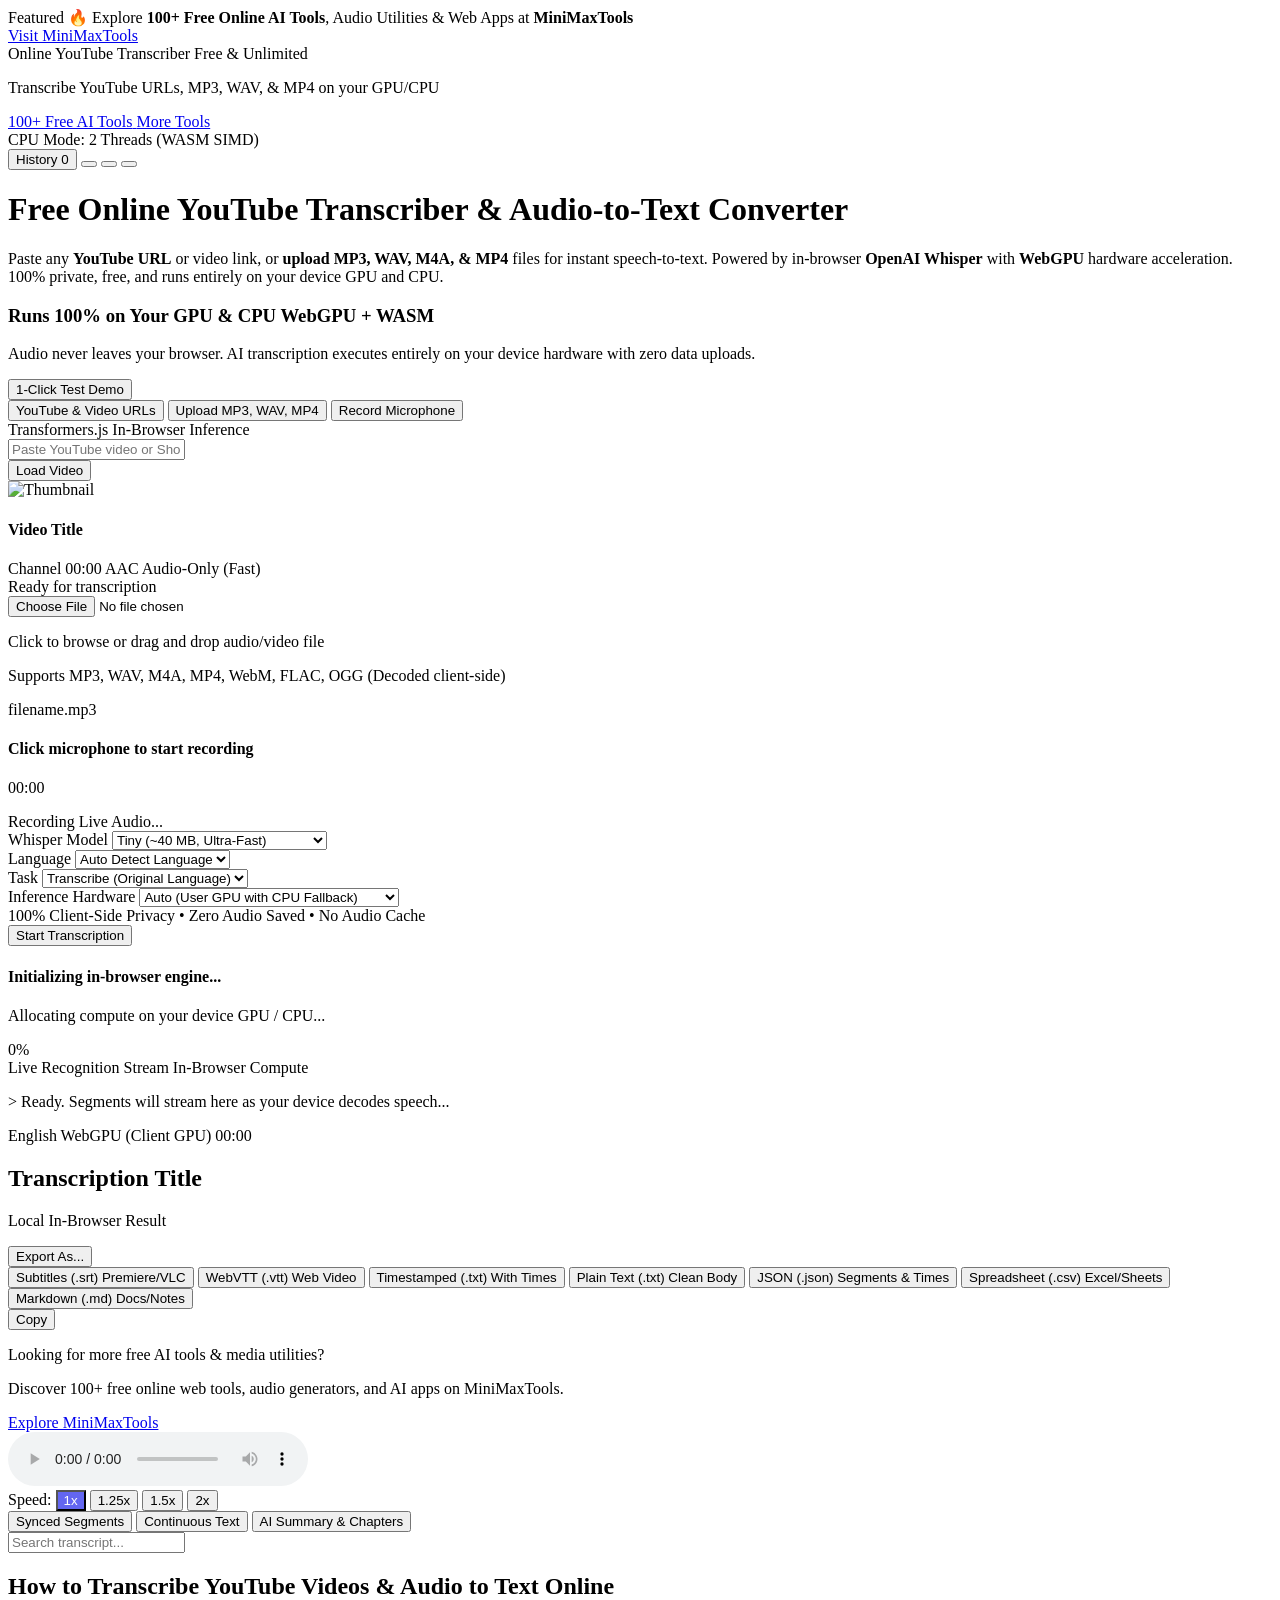
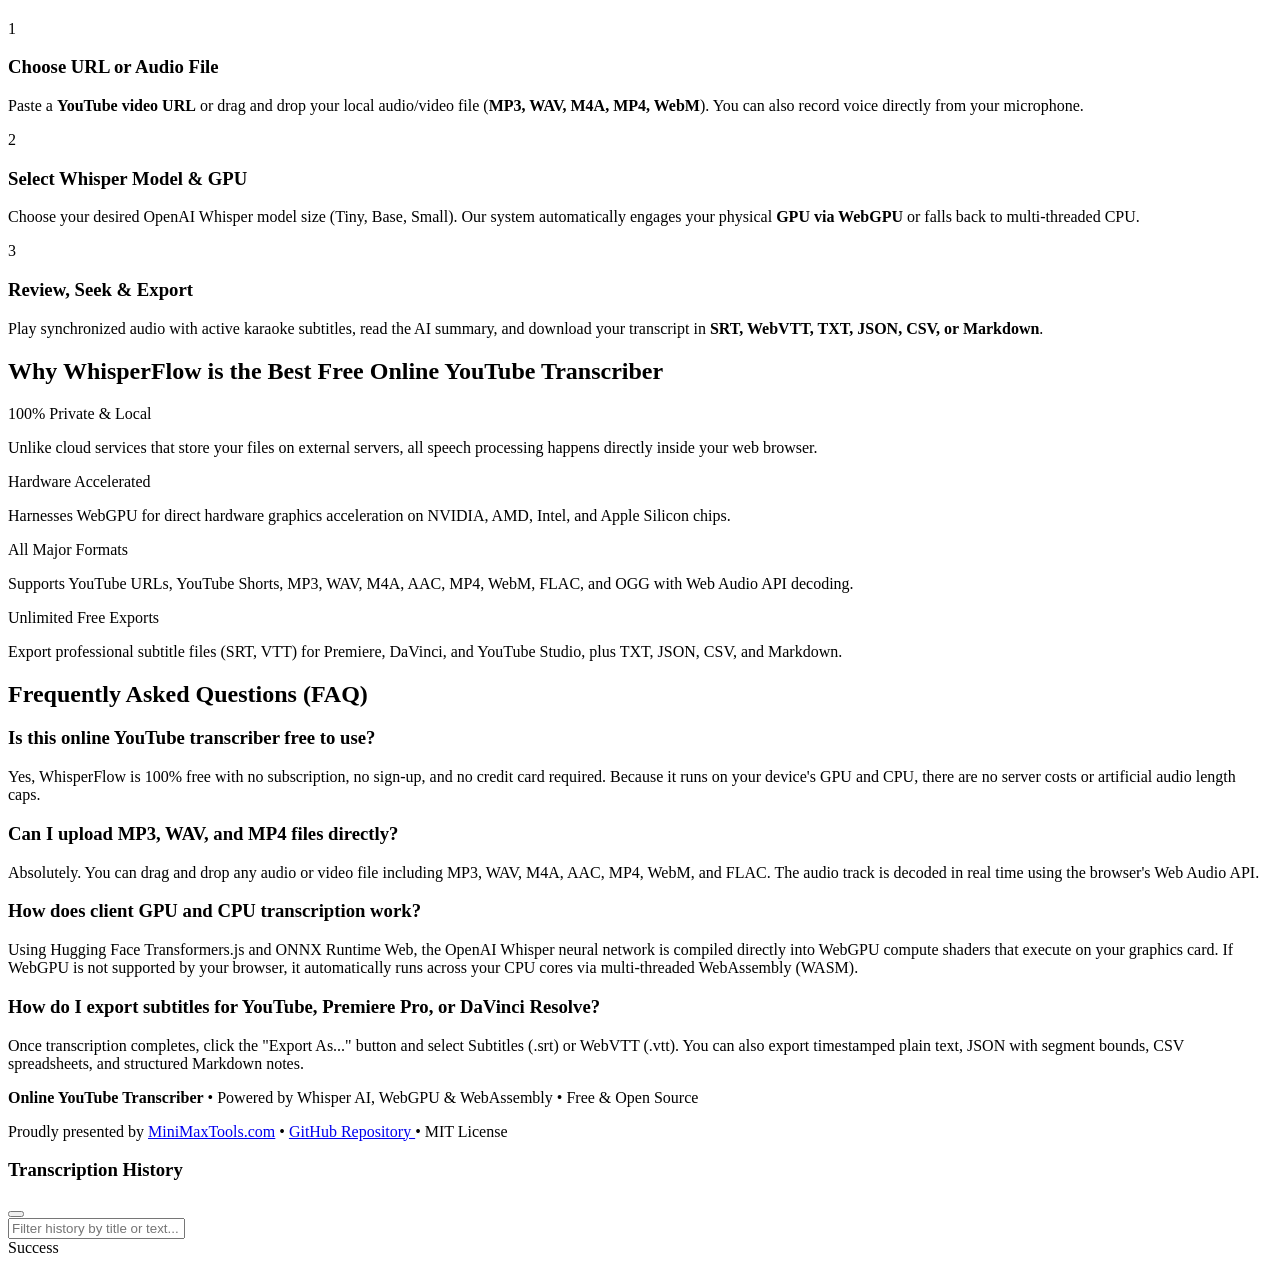
==== templates/index.html @ 87f0f6bf "fix(ui): clarify audio size vs AI model size, remove confusing cache label, add 1-click Clear Cache " ====
<!DOCTYPE html>
<html lang="en" class="dark">
<head>
  <meta charset="UTF-8">
  <meta name="viewport" content="width=device-width, initial-scale=1.0">
  
  <!-- Primary SEO Meta Tags -->
  <title>Online YouTube Transcriber | Transcribe YouTube URLs & Upload MP3, WAV, MP4 to Text</title>
  <meta name="title" content="Online YouTube Transcriber | Transcribe YouTube URLs & Upload MP3, WAV, MP4 to Text">
  <meta name="description" content="Free Online YouTube Transcriber & Audio-to-Text Converter. Transcribe YouTube videos, audio URLs, or upload MP3, WAV, M4A, MP4 directly in your browser. Powered by client GPU (WebGPU) & CPU. 100% private, unlimited, export to SRT, VTT, TXT, JSON.">
  <meta name="keywords" content="online youtube transcriber, youtube transcriber, transcribe youtube to text, youtube url transcriber, upload mp3 to text, upload wav to text, audio to text converter, video to srt, speech to text online, free audio transcriber, whisper webgpu, client side whisper, audio url transcriber">
  <meta name="author" content="WhisperFlow">
  <meta name="robots" content="index, follow">
  <link rel="canonical" href="https://umeshkumar20540-oss.github.io/youtube-transcriber/">

  <!-- Open Graph / Facebook Meta Tags -->
  <meta property="og:type" content="website">
  <meta property="og:url" content="https://umeshkumar20540-oss.github.io/youtube-transcriber/">
  <meta property="og:title" content="Online YouTube Transcriber | Transcribe URLs, MP3, WAV to Text (Free)">
  <meta property="og:description" content="Free In-Browser YouTube & Audio Transcriber. Transcribe YouTube links, audio URLs, or upload MP3, WAV, M4A files on your GPU and CPU with zero server uploads.">
  <meta property="og:image" content="https://img.youtube.com/vi/jNQXAC9IVRw/maxresdefault.jpg">

  <!-- Twitter Meta Tags -->
  <meta name="twitter:card" content="summary_large_image">
  <meta name="twitter:url" content="https://umeshkumar20540-oss.github.io/youtube-transcriber/">
  <meta name="twitter:title" content="Online YouTube Transcriber | Transcribe URLs, MP3, WAV to Text (Free)">
  <meta name="twitter:description" content="Free In-Browser YouTube & Audio Transcriber. Transcribe YouTube links, audio URLs, or upload MP3, WAV, M4A files on your GPU and CPU with zero server uploads.">
  <meta name="twitter:image" content="https://img.youtube.com/vi/jNQXAC9IVRw/maxresdefault.jpg">

  <!-- Structured Data (JSON-LD) for Search Engines -->
  <script type="application/ld+json">
  {
    "@context": "https://schema.org",
    "@type": "WebApplication",
    "name": "Online YouTube Transcriber & Audio-to-Text Converter",
    "alternateName": ["WhisperFlow", "Online YouTube Transcriber", "YouTube Audio to Text", "MP3 WAV Transcriber"],
    "url": "https://umeshkumar20540-oss.github.io/youtube-transcriber/",
    "description": "Free online speech-to-text transcriber for YouTube videos, audio URLs, and audio file uploads (MP3, WAV, M4A, MP4) running locally on client GPU and CPU.",
    "applicationCategory": "MultimediaApplication",
    "operatingSystem": "Any (Web Browser with WebGPU or WebAssembly)",
    "offers": {
      "@type": "Offer",
      "price": "0",
      "priceCurrency": "USD"
    },
    "featureList": [
      "Transcribe YouTube video URLs directly",
      "Upload MP3, WAV, M4A, AAC, MP4, WebM audio and video files",
      "Live microphone voice recording & transcription",
      "Runs 100% in-browser on client GPU (WebGPU) and CPU (WASM)",
      "Export to Subtitles (.srt), WebVTT (.vtt), Timestamped Text (.txt), JSON, CSV, Markdown",
      "Synchronized karaoke audio playback and segment seeking",
      "Offline AI summary and timeline chapter generation"
    ]
  }
  </script>

  <!-- Tailwind CSS -->
  <script src="https://cdn.tailwindcss.com"></script>
  <script>
    tailwind.config = {
      darkMode: 'class',
      theme: {
        extend: {
          colors: {
            brand: {
              50: '#eef2ff',
              100: '#e0e7ff',
              400: '#818cf8',
              500: '#6366f1',
              600: '#4f46e5',
              700: '#4338ca',
            },
            surface: {
              800: '#1e222d',
              850: '#181b24',
              900: '#12141c',
              950: '#0b0d13',
            }
          }
        }
      }
    }
  </script>
  <!-- Lucide Icons -->
  <script src="https://unpkg.com/lucide@latest"></script>
  <link rel="stylesheet" href="/static/styles.css">
</head>
<body class="bg-slate-50 dark:bg-surface-950 text-slate-800 dark:text-slate-100 min-h-screen flex flex-col font-sans transition-colors duration-200">

  <!-- Top Sticky Announcement Bar (Highest Visibility & Clickable Placement) -->
  <aside class="sticky top-0 z-50 bg-gradient-to-r from-brand-700 via-indigo-600 to-purple-700 text-white px-4 py-2 text-xs sm:text-sm font-medium shadow-md">
    <div class="max-w-7xl mx-auto flex items-center justify-between gap-3">
      <div class="flex items-center space-x-2.5 truncate">
        <span class="px-2 py-0.5 rounded-full bg-white/20 text-white font-extrabold text-[10px] sm:text-[11px] uppercase tracking-wider shrink-0 flex items-center gap-1.5">
          <span class="w-2 h-2 rounded-full bg-emerald-400 animate-ping"></span>
          <span>Featured</span>
        </span>
        <span class="truncate">
          🔥 Explore <strong>100+ Free Online AI Tools</strong>, Audio Utilities &amp; Web Apps at <strong>MiniMaxTools</strong>
        </span>
      </div>
      <a href="https://tinyurl.com/4xtf9sye" target="_blank" rel="noopener noreferrer" 
         class="shrink-0 px-3.5 py-1 rounded-lg bg-white text-brand-700 hover:bg-slate-100 font-bold transition flex items-center space-x-1 shadow-sm hover:shadow text-xs sm:text-sm">
        <span>Visit MiniMaxTools</span>
        <i data-lucide="arrow-up-right" class="w-3.5 h-3.5"></i>
      </a>
    </div>
  </aside>

  <!-- Navigation / Header -->
  <header class="sticky top-[37px] z-40 backdrop-blur-md bg-white/80 dark:bg-surface-900/80 border-b border-slate-200 dark:border-slate-800/80">
    <div class="max-w-7xl mx-auto px-4 sm:px-6 lg:px-8 h-16 flex items-center justify-between">
      <div class="flex items-center space-x-3">
        <div class="w-10 h-10 rounded-xl bg-gradient-to-tr from-brand-600 to-indigo-400 flex items-center justify-center text-white shadow-lg shadow-brand-500/25">
          <i data-lucide="mic" class="w-5 h-5"></i>
        </div>
        <div>
          <div class="flex items-center space-x-2">
            <span class="text-xl font-bold tracking-tight bg-gradient-to-r from-indigo-500 via-purple-500 to-pink-500 bg-clip-text text-transparent">Online YouTube Transcriber</span>
            <span class="text-xs px-2 py-0.5 rounded-full bg-emerald-500/10 text-emerald-400 font-semibold border border-emerald-500/20">Free &amp; Unlimited</span>
          </div>
          <p class="text-xs text-slate-500 dark:text-slate-400">Transcribe YouTube URLs, MP3, WAV, &amp; MP4 on your GPU/CPU</p>
        </div>
      </div>

      <div class="flex items-center space-x-3">
        <!-- More Free AI Tools Button (Traffic Driver) -->
        <a href="https://tinyurl.com/4xtf9sye" target="_blank" rel="noopener noreferrer" 
           class="flex items-center space-x-1.5 px-3 py-1.5 rounded-lg bg-gradient-to-r from-amber-500 to-orange-500 hover:from-amber-400 hover:to-orange-400 text-white text-xs font-bold shadow-md shadow-orange-500/20 transition transform hover:scale-105" title="Explore 100+ Free AI Tools on MiniMaxTools">
          <i data-lucide="sparkles" class="w-3.5 h-3.5 text-amber-100"></i>
          <span class="hidden sm:inline">100+ Free AI Tools</span>
          <span class="sm:hidden">More Tools</span>
          <i data-lucide="external-link" class="w-3 h-3 text-amber-200"></i>
        </a>

        <!-- Hardware Badge -->
        <div id="hardwareBadge" class="hidden sm:flex items-center space-x-2 px-3 py-1.5 rounded-lg bg-slate-100 dark:bg-surface-800 border border-slate-200 dark:border-slate-700/60 text-xs">
          <span class="relative flex h-2 w-2">
            <span id="hardwarePing" class="animate-ping absolute inline-flex h-full w-full rounded-full bg-emerald-400 opacity-75"></span>
            <span id="hardwareDot" class="relative inline-flex rounded-full h-2 w-2 bg-emerald-500"></span>
          </span>
          <span id="hardwareText" class="text-slate-600 dark:text-slate-300 font-mono">Detecting hardware...</span>
        </div>

        <!-- History Drawer Button -->
        <button id="openHistoryBtn" class="flex items-center space-x-2 px-3.5 py-2 rounded-lg bg-slate-100 hover:bg-slate-200 dark:bg-surface-800 dark:hover:bg-surface-700 border border-slate-200 dark:border-slate-700/60 text-sm font-medium transition">
          <i data-lucide="history" class="w-4 h-4 text-slate-500 dark:text-slate-400"></i>
          <span>History</span>
          <span id="historyCountBadge" class="px-1.5 py-0.2 text-xs rounded-full bg-brand-500/20 text-brand-400 font-bold">0</span>
        </button>

        <!-- GitHub Repo Link -->
        <a href="https://github.com/umeshkumar20540-oss/youtube-transcriber" target="_blank" rel="noopener noreferrer" class="p-2 rounded-lg bg-slate-100 hover:bg-slate-200 dark:bg-surface-800 dark:hover:bg-surface-700 border border-slate-200 dark:border-slate-700/60 transition" title="View Source on GitHub">
          <i data-lucide="github" class="w-4 h-4 text-slate-700 dark:text-slate-300"></i>
        </a>

        <!-- Server Backend Config Button -->
        <button id="serverConfigBtn" class="p-2 rounded-lg bg-slate-100 hover:bg-slate-200 dark:bg-surface-800 dark:hover:bg-surface-700 border border-slate-200 dark:border-slate-700/60 transition" title="Colab / Cloud Backend Settings">
          <i data-lucide="server" class="w-4 h-4 text-emerald-400"></i>
        </button>

        <!-- Clear Cache Button -->
        <button id="clearCacheBtn" class="p-2 rounded-lg bg-slate-100 hover:bg-slate-200 dark:bg-surface-800 dark:hover:bg-surface-700 border border-slate-200 dark:border-slate-700/60 transition" title="Clear Browser & Model Cache">
          <i data-lucide="trash-2" class="w-4 h-4 text-rose-400"></i>
        </button>

        <!-- Dark/Light Theme Toggle -->
        <button id="themeToggleBtn" class="p-2 rounded-lg bg-slate-100 hover:bg-slate-200 dark:bg-surface-800 dark:hover:bg-surface-700 border border-slate-200 dark:border-slate-700/60 transition" title="Toggle Theme">
          <i data-lucide="sun" class="w-4 h-4 hidden dark:block text-amber-400"></i>
          <i data-lucide="moon" class="w-4 h-4 block dark:hidden text-slate-600"></i>
        </button>
      </div>
    </div>
  </header>

  <!-- Main Content Container -->
  <main class="flex-1 max-w-7xl w-full mx-auto px-4 sm:px-6 lg:px-8 py-8 space-y-8">

    <!-- SEO Hero Headline Section -->
    <div class="text-center sm:text-left">
      <h1 class="text-2xl sm:text-3xl font-extrabold text-slate-900 dark:text-white tracking-tight">
        Free Online YouTube Transcriber &amp; Audio-to-Text Converter
      </h1>
      <p class="mt-2 text-sm text-slate-600 dark:text-slate-400 max-w-3xl leading-relaxed">
        Paste any <strong>YouTube URL</strong> or video link, or <strong>upload MP3, WAV, M4A, &amp; MP4</strong> files for instant speech-to-text. Powered by in-browser <strong>OpenAI Whisper</strong> with <strong>WebGPU</strong> hardware acceleration. 100% private, free, and runs entirely on your device GPU and CPU.
      </p>
    </div>

    <!-- Privacy & Hardware Banner -->
    <div class="bg-gradient-to-r from-brand-500/10 via-purple-500/10 to-indigo-500/10 border border-brand-500/20 rounded-2xl p-4 sm:p-5 flex flex-col md:flex-row items-center justify-between gap-4">
      <div class="flex items-center space-x-3.5">
        <div class="w-10 h-10 rounded-xl bg-brand-500/20 text-brand-400 flex items-center justify-center shrink-0">
          <i data-lucide="cpu" class="w-5 h-5"></i>
        </div>
        <div>
          <h3 class="text-sm font-semibold text-slate-900 dark:text-white flex items-center gap-2">
            <span>Runs 100% on Your GPU &amp; CPU</span>
            <span class="text-[10px] px-2 py-0.5 rounded bg-emerald-500/20 text-emerald-400 font-mono">WebGPU + WASM</span>
          </h3>
          <p class="text-xs text-slate-600 dark:text-slate-400">
            Audio never leaves your browser. AI transcription executes entirely on your device hardware with zero data uploads.
          </p>
        </div>
      </div>
      <div class="flex items-center gap-2 w-full md:w-auto">
        <button id="quickDemoBtn" class="w-full md:w-auto px-4 py-2 rounded-xl bg-brand-600 hover:bg-brand-500 text-white text-xs font-semibold flex items-center justify-center space-x-2 shadow-md shadow-brand-500/20 transition">
          <i data-lucide="sparkles" class="w-4 h-4"></i>
          <span>1-Click Test Demo</span>
        </button>
      </div>
    </div>

    <!-- Source Input Card -->
    <div class="bg-white dark:bg-surface-900 border border-slate-200 dark:border-slate-800 rounded-2xl p-6 shadow-sm">
      <div class="flex items-center justify-between border-b border-slate-200 dark:border-slate-800 pb-4 mb-6">
        <div class="flex flex-wrap gap-2">
          <button id="tabYoutube" class="px-4 py-2 rounded-lg text-sm font-semibold bg-brand-600 text-white flex items-center space-x-2 transition">
            <i data-lucide="youtube" class="w-4 h-4 text-red-300"></i>
            <span>YouTube &amp; Video URLs</span>
          </button>
          <button id="tabLocal" class="px-4 py-2 rounded-lg text-sm font-semibold text-slate-600 dark:text-slate-400 hover:bg-slate-100 dark:hover:bg-surface-800 flex items-center space-x-2 transition">
            <i data-lucide="upload-cloud" class="w-4 h-4"></i>
            <span>Upload MP3, WAV, MP4</span>
          </button>
          <button id="tabMic" class="px-4 py-2 rounded-lg text-sm font-semibold text-slate-600 dark:text-slate-400 hover:bg-slate-100 dark:hover:bg-surface-800 flex items-center space-x-2 transition">
            <i data-lucide="mic" class="w-4 h-4"></i>
            <span>Record Microphone</span>
          </button>
        </div>
        <span class="text-xs text-slate-400 dark:text-slate-500 hidden sm:inline">Transformers.js In-Browser Inference</span>
      </div>

      <!-- Tab 1: YouTube URL Ingestion Form -->
      <div id="youtubePanel" class="space-y-4">
        <div class="flex flex-col sm:flex-row gap-3">
          <div class="relative flex-1">
            <div class="absolute inset-y-0 left-0 pl-3.5 flex items-center pointer-events-none text-slate-400">
              <i data-lucide="link" class="w-4 h-4"></i>
            </div>
            <input type="text" id="youtubeUrlInput"
              placeholder="Paste YouTube video or Shorts link (e.g. https://www.youtube.com/watch?v=jNQXAC9IVRw)"
              class="w-full pl-10 pr-4 py-3 bg-slate-50 dark:bg-surface-850 border border-slate-200 dark:border-slate-700/80 rounded-xl focus:ring-2 focus:ring-brand-500 focus:outline-none text-sm transition">
          </div>
          <button id="fetchInfoBtn" class="px-4 py-3 bg-slate-100 hover:bg-slate-200 dark:bg-surface-800 dark:hover:bg-surface-700 border border-slate-200 dark:border-slate-700 text-sm font-medium rounded-xl flex items-center justify-center space-x-2 transition">
            <i data-lucide="search" class="w-4 h-4"></i>
            <span>Load Video</span>
          </button>
        </div>

        <!-- Video Metadata Preview -->
        <div id="videoPreviewCard" class="hidden bg-slate-50 dark:bg-surface-850 border border-slate-200 dark:border-slate-800 rounded-xl p-4 flex flex-col sm:flex-row items-center gap-4 transition-all duration-300">
          <img id="videoPreviewThumbnail" src="" alt="Thumbnail" class="w-36 h-20 object-cover rounded-lg shadow-md bg-slate-800">
          <div class="flex-1 min-w-0 space-y-1">
            <h4 id="videoPreviewTitle" class="text-base font-semibold truncate text-slate-900 dark:text-white">Video Title</h4>
            <div class="flex flex-wrap items-center gap-3 text-xs text-slate-500 dark:text-slate-400">
              <span class="flex items-center space-x-1"><i data-lucide="user" class="w-3 h-3"></i> <span id="videoPreviewChannelVal">Channel</span></span>
              <span class="flex items-center space-x-1"><i data-lucide="clock" class="w-3 h-3"></i> <span id="videoPreviewDurationVal">00:00</span></span>
              <span id="videoPreviewAudioBadge" class="px-2 py-0.5 rounded bg-emerald-500/10 text-emerald-400 text-[10px] font-semibold border border-emerald-500/20">AAC Audio-Only (Fast)</span>
            </div>
            <div id="youtubeStatusBadge" class="mt-2 text-xs text-indigo-400 font-medium">Ready for transcription</div>
          </div>
        </div>
      </div>

      <!-- Tab 2: Local File Upload Form -->
      <div id="localPanel" class="hidden space-y-4">
        <div id="dropZone" class="border-2 border-dashed border-slate-300 dark:border-slate-700 hover:border-brand-500 dark:hover:border-brand-500 rounded-2xl p-8 text-center cursor-pointer transition bg-slate-50/50 dark:bg-surface-850/50">
          <input type="file" id="fileInput" class="hidden" accept="audio/*,video/*,.mp3,.wav,.m4a,.mp4,.mkv,.webm,.flac,.ogg">
          <div class="w-12 h-12 mx-auto rounded-full bg-brand-500/10 text-brand-500 flex items-center justify-center mb-3">
            <i data-lucide="file-audio" class="w-6 h-6"></i>
          </div>
          <p class="text-sm font-semibold text-slate-700 dark:text-slate-200 mb-1">Click to browse or drag and drop audio/video file</p>
          <p class="text-xs text-slate-400">Supports MP3, WAV, M4A, MP4, WebM, FLAC, OGG (Decoded client-side)</p>
          <div id="uploadSelectedInfo" class="mt-4 hidden inline-flex items-center space-x-2 px-3 py-1.5 rounded-lg bg-brand-500/10 text-brand-400 text-xs font-medium border border-brand-500/20">
            <i data-lucide="check-circle" class="w-4 h-4"></i>
            <span id="uploadFileName">filename.mp3</span>
          </div>
        </div>
      </div>

      <!-- Tab 3: Microphone Recording Form -->
      <div id="micPanel" class="hidden space-y-4">
        <div class="border border-slate-200 dark:border-slate-800 rounded-2xl p-8 text-center bg-slate-50/50 dark:bg-surface-850/50 flex flex-col items-center justify-center space-y-4">
          <div id="micRecordBtn" class="w-16 h-16 rounded-full bg-red-500 hover:bg-red-600 text-white flex items-center justify-center cursor-pointer shadow-lg shadow-red-500/25 transition transform hover:scale-105">
            <i data-lucide="mic" class="w-7 h-7"></i>
          </div>
          <div>
            <h4 id="micStatusTitle" class="text-sm font-semibold text-slate-800 dark:text-slate-200">Click microphone to start recording</h4>
            <p id="micTimer" class="text-xs font-mono text-slate-400 mt-1">00:00</p>
          </div>
          <div id="micRecordingBadge" class="hidden inline-flex items-center space-x-2 px-3 py-1 rounded-full bg-red-500/10 text-red-400 text-xs font-semibold border border-red-500/20">
            <span class="w-2 h-2 rounded-full bg-red-500 animate-ping"></span>
            <span>Recording Live Audio...</span>
          </div>
        </div>
      </div>

      <!-- Configuration Options -->
      <div class="mt-6 pt-6 border-t border-slate-200 dark:border-slate-800 grid grid-cols-1 md:grid-cols-4 gap-4">
        <!-- Model Size Selector -->
        <div>
          <label class="block text-xs font-semibold uppercase tracking-wider text-slate-500 dark:text-slate-400 mb-2">
            Whisper Model
          </label>
          <select id="modelSelect" class="w-full px-3 py-2.5 bg-slate-50 dark:bg-surface-850 border border-slate-200 dark:border-slate-700 rounded-xl text-sm focus:ring-2 focus:ring-brand-500 focus:outline-none">
            <option value="tiny" selected>Tiny (~40 MB, Ultra-Fast)</option>
            <option value="base">Base (~75 MB, Recommended)</option>
            <option value="small">Small (~240 MB, High Accuracy)</option>
          </select>
        </div>

        <!-- Language Selector -->
        <div>
          <label class="block text-xs font-semibold uppercase tracking-wider text-slate-500 dark:text-slate-400 mb-2">
            Language
          </label>
          <select id="languageSelect" class="w-full px-3 py-2.5 bg-slate-50 dark:bg-surface-850 border border-slate-200 dark:border-slate-700 rounded-xl text-sm focus:ring-2 focus:ring-brand-500 focus:outline-none">
            <option value="auto">Auto Detect Language</option>
            <option value="en">English</option>
            <option value="es">Spanish</option>
            <option value="fr">French</option>
            <option value="de">German</option>
            <option value="it">Italian</option>
            <option value="pt">Portuguese</option>
            <option value="nl">Dutch</option>
            <option value="hi">Hindi</option>
            <option value="ja">Japanese</option>
            <option value="zh">Chinese</option>
            <option value="ko">Korean</option>
            <option value="ru">Russian</option>
            <option value="ar">Arabic</option>
          </select>
        </div>

        <!-- Task Selector -->
        <div>
          <label class="block text-xs font-semibold uppercase tracking-wider text-slate-500 dark:text-slate-400 mb-2">
            Task
          </label>
          <select id="taskSelect" class="w-full px-3 py-2.5 bg-slate-50 dark:bg-surface-850 border border-slate-200 dark:border-slate-700 rounded-xl text-sm focus:ring-2 focus:ring-brand-500 focus:outline-none">
            <option value="transcribe" selected>Transcribe (Original Language)</option>
            <option value="translate">Translate to English</option>
          </select>
        </div>

        <!-- Acceleration Device -->
        <div>
          <label class="block text-xs font-semibold uppercase tracking-wider text-slate-500 dark:text-slate-400 mb-2">
            Inference Hardware
          </label>
          <select id="deviceSelect" class="w-full px-3 py-2.5 bg-slate-50 dark:bg-surface-850 border border-slate-200 dark:border-slate-700 rounded-xl text-sm focus:ring-2 focus:ring-brand-500 focus:outline-none">
            <option value="auto" selected>Auto (User GPU with CPU Fallback)</option>
            <option value="webgpu">Force GPU (WebGPU)</option>
            <option value="wasm">Force CPU (WebAssembly Multi-thread)</option>
          </select>
        </div>
      </div>

      <!-- Action Button -->
      <div class="mt-6 flex flex-col sm:flex-row items-center justify-between gap-4">
        <div class="text-xs text-slate-400 flex items-center space-x-1.5">
          <i data-lucide="shield-check" class="w-4 h-4 text-emerald-400"></i>
          <span>100% Client-Side Privacy &bull; Zero Audio Saved &bull; No Audio Cache</span>
        </div>
        <button id="startTranscribeBtn" class="w-full sm:w-auto px-8 py-3.5 bg-gradient-to-r from-brand-600 to-indigo-600 hover:from-brand-500 hover:to-indigo-500 text-white font-semibold rounded-xl shadow-lg shadow-brand-500/25 flex items-center justify-center space-x-2 transition disabled:opacity-50 disabled:cursor-not-allowed">
          <i data-lucide="play-circle" class="w-5 h-5"></i>
          <span>Start Transcription</span>
        </button>
      </div>
    </div>

    <!-- Live Progress Monitor (Hidden by default) -->
    <div id="progressCard" class="hidden bg-white dark:bg-surface-900 border border-slate-200 dark:border-slate-800 rounded-2xl p-6 shadow-sm space-y-4">
      <div class="flex items-center justify-between">
        <div class="flex items-center space-x-3">
          <div class="w-8 h-8 rounded-lg bg-brand-500/10 text-brand-400 flex items-center justify-center animate-spin">
            <i data-lucide="loader-2" class="w-5 h-5"></i>
          </div>
          <div>
            <h4 id="progressStatusText" class="text-sm font-semibold text-slate-900 dark:text-white">Initializing in-browser engine...</h4>
            <p id="progressSubText" class="text-xs text-slate-400">Allocating compute on your device GPU / CPU...</p>
          </div>
        </div>
        <span id="progressPctText" class="text-lg font-bold font-mono text-brand-500">0%</span>
      </div>

      <!-- Progress Bar Track -->
      <div class="w-full bg-slate-100 dark:bg-surface-800 rounded-full h-2.5 overflow-hidden">
        <div id="progressBarFill" class="bg-gradient-to-r from-brand-600 to-indigo-400 h-2.5 rounded-full transition-all duration-300" style="width: 0%"></div>
      </div>

      <!-- Real-Time Live Streaming Segment Feed -->
      <div class="mt-4">
        <div class="flex items-center justify-between mb-2">
          <span class="text-xs font-semibold uppercase tracking-wider text-slate-500">Live Recognition Stream</span>
          <span class="text-xs text-brand-400 flex items-center space-x-1">
            <span class="w-1.5 h-1.5 rounded-full bg-brand-400 animate-ping"></span>
            <span>In-Browser Compute</span>
          </span>
        </div>
        <div id="liveStreamTerminal" class="h-32 overflow-y-auto bg-slate-950 text-slate-300 font-mono text-xs p-3 rounded-xl border border-slate-800 space-y-1">
          <p class="text-slate-500 italic">&gt; Ready. Segments will stream here as your device decodes speech...</p>
        </div>
      </div>
    </div>

    <!-- Results & Interactive Playback Panel -->
    <div id="resultsCard" class="hidden space-y-6">

      <!-- Media Banner & Synchronized Audio Player -->
      <div class="bg-white dark:bg-surface-900 border border-slate-200 dark:border-slate-800 rounded-2xl p-6 shadow-sm">
        <div class="flex flex-col md:flex-row md:items-center justify-between gap-4 pb-6 border-b border-slate-200 dark:border-slate-800">
          <div class="space-y-1">
            <div class="flex items-center space-x-2">
              <span id="resultLangBadge" class="px-2 py-0.5 rounded-full text-xs font-semibold bg-emerald-500/10 text-emerald-400 border border-emerald-500/20">English</span>
              <span id="resultModelBadge" class="px-2 py-0.5 rounded-full text-xs font-semibold bg-brand-500/10 text-brand-400 border border-brand-500/20">WebGPU (Client GPU)</span>
              <span id="resultDurationBadge" class="px-2 py-0.5 rounded-full text-xs font-semibold bg-slate-500/10 text-slate-400 border border-slate-500/20">00:00</span>
            </div>
            <h2 id="resultTitle" class="text-xl font-bold text-slate-900 dark:text-white">Transcription Title</h2>
            <p id="resultAuthor" class="text-xs text-slate-500">Local In-Browser Result</p>
          </div>

          <!-- Export Actions Dropdown -->
          <div class="flex flex-wrap items-center gap-2">
            <div class="relative inline-block text-left">
              <button id="exportDropdownBtn" class="px-4 py-2.5 bg-brand-600 hover:bg-brand-500 text-white rounded-xl text-sm font-semibold flex items-center space-x-2 shadow-md shadow-brand-500/20 transition">
                <i data-lucide="download" class="w-4 h-4"></i>
                <span>Export As...</span>
                <i data-lucide="chevron-down" class="w-4 h-4"></i>
              </button>
              <div id="exportMenu" class="hidden absolute right-0 mt-2 w-52 bg-white dark:bg-surface-850 border border-slate-200 dark:border-slate-700 rounded-xl shadow-xl z-30 py-1 text-sm">
                <button onclick="downloadExport('srt')" class="w-full text-left px-4 py-2 hover:bg-slate-100 dark:hover:bg-surface-800 flex items-center justify-between">
                  <span>Subtitles (.srt)</span>
                  <span class="text-xs text-slate-400">Premiere/VLC</span>
                </button>
                <button onclick="downloadExport('vtt')" class="w-full text-left px-4 py-2 hover:bg-slate-100 dark:hover:bg-surface-800 flex items-center justify-between">
                  <span>WebVTT (.vtt)</span>
                  <span class="text-xs text-slate-400">Web Video</span>
                </button>
                <button onclick="downloadExport('txt')" class="w-full text-left px-4 py-2 hover:bg-slate-100 dark:hover:bg-surface-800 flex items-center justify-between">
                  <span>Timestamped (.txt)</span>
                  <span class="text-xs text-slate-400">With Times</span>
                </button>
                <button onclick="downloadExport('raw_txt')" class="w-full text-left px-4 py-2 hover:bg-slate-100 dark:hover:bg-surface-800 flex items-center justify-between">
                  <span>Plain Text (.txt)</span>
                  <span class="text-xs text-slate-400">Clean Body</span>
                </button>
                <button onclick="downloadExport('json')" class="w-full text-left px-4 py-2 hover:bg-slate-100 dark:hover:bg-surface-800 flex items-center justify-between">
                  <span>JSON (.json)</span>
                  <span class="text-xs text-slate-400">Segments &amp; Times</span>
                </button>
                <button onclick="downloadExport('csv')" class="w-full text-left px-4 py-2 hover:bg-slate-100 dark:hover:bg-surface-800 flex items-center justify-between">
                  <span>Spreadsheet (.csv)</span>
                  <span class="text-xs text-slate-400">Excel/Sheets</span>
                </button>
                <button onclick="downloadExport('md')" class="w-full text-left px-4 py-2 hover:bg-slate-100 dark:hover:bg-surface-800 flex items-center justify-between">
                  <span>Markdown (.md)</span>
                  <span class="text-xs text-slate-400">Docs/Notes</span>
                </button>
              </div>
            </div>

            <button id="copyAllBtn" class="px-3.5 py-2.5 bg-slate-100 hover:bg-slate-200 dark:bg-surface-800 dark:hover:bg-surface-700 border border-slate-200 dark:border-slate-700 rounded-xl text-sm font-medium flex items-center space-x-2 transition" title="Copy full text to clipboard">
              <i data-lucide="copy" class="w-4 h-4"></i>
              <span>Copy</span>
            </button>
          </div>
        </div>

        <!-- Traffic Driver Promotion Card in Results -->
        <div class="mt-4 p-3.5 rounded-xl bg-gradient-to-r from-brand-500/10 via-purple-500/10 to-indigo-500/10 border border-brand-500/20 flex flex-col sm:flex-row items-center justify-between gap-3 text-xs">
          <div class="flex items-center space-x-2.5">
            <div class="w-8 h-8 rounded-lg bg-brand-500/20 text-brand-400 flex items-center justify-center shrink-0">
              <i data-lucide="sparkles" class="w-4 h-4"></i>
            </div>
            <div>
              <p class="font-bold text-slate-900 dark:text-white">Looking for more free AI tools &amp; media utilities?</p>
              <p class="text-slate-600 dark:text-slate-400">Discover 100+ free online web tools, audio generators, and AI apps on MiniMaxTools.</p>
            </div>
          </div>
          <a href="https://tinyurl.com/4xtf9sye" target="_blank" rel="noopener noreferrer" 
             class="px-4 py-2 rounded-lg bg-gradient-to-r from-brand-600 to-indigo-600 hover:from-brand-500 hover:to-indigo-500 text-white font-bold flex items-center space-x-1.5 shadow-md shadow-brand-500/20 transition shrink-0">
            <span>Explore MiniMaxTools</span>
            <i data-lucide="arrow-up-right" class="w-3.5 h-3.5"></i>
          </a>
        </div>

        <!-- Built-in Synchronized Audio Player -->
        <div class="mt-6 bg-slate-50 dark:bg-surface-850 border border-slate-200 dark:border-slate-800 rounded-xl p-4 flex flex-col sm:flex-row items-center gap-4">
          <audio id="audioPlayer" controls class="w-full flex-1 h-10 rounded-lg focus:outline-none"></audio>
          <!-- Playback Speed Multiplier -->
          <div class="flex items-center space-x-1 text-xs">
            <span class="text-slate-400 mr-1">Speed:</span>
            <button onclick="setAudioSpeed(1.0)" class="speed-btn px-2 py-1 rounded bg-slate-200 dark:bg-surface-800 font-mono active font-bold">1x</button>
            <button onclick="setAudioSpeed(1.25)" class="speed-btn px-2 py-1 rounded bg-slate-200 dark:bg-surface-800 font-mono">1.25x</button>
            <button onclick="setAudioSpeed(1.5)" class="speed-btn px-2 py-1 rounded bg-slate-200 dark:bg-surface-800 font-mono">1.5x</button>
            <button onclick="setAudioSpeed(2.0)" class="speed-btn px-2 py-1 rounded bg-slate-200 dark:bg-surface-800 font-mono">2x</button>
          </div>
        </div>
      </div>

      <!-- Transcript & Summary Tabs Card -->
      <div class="bg-white dark:bg-surface-900 border border-slate-200 dark:border-slate-800 rounded-2xl p-6 shadow-sm space-y-4">
        <div class="flex flex-col sm:flex-row sm:items-center justify-between gap-4 border-b border-slate-200 dark:border-slate-800 pb-4">
          <!-- View Modes Navigation -->
          <div class="flex space-x-2">
            <button id="viewTabSegments" class="px-3.5 py-1.5 rounded-lg text-sm font-semibold bg-brand-600 text-white flex items-center space-x-1.5 transition">
              <i data-lucide="list-ordered" class="w-4 h-4"></i>
              <span>Synced Segments</span>
            </button>
            <button id="viewTabText" class="px-3.5 py-1.5 rounded-lg text-sm font-semibold text-slate-600 dark:text-slate-400 hover:bg-slate-100 dark:hover:bg-surface-800 flex items-center space-x-1.5 transition">
              <i data-lucide="file-text" class="w-4 h-4"></i>
              <span>Continuous Text</span>
            </button>
            <button id="viewTabSummary" class="px-3.5 py-1.5 rounded-lg text-sm font-semibold text-slate-600 dark:text-slate-400 hover:bg-slate-100 dark:hover:bg-surface-800 flex items-center space-x-1.5 transition">
              <i data-lucide="sparkles" class="w-4 h-4 text-amber-400"></i>
              <span>AI Summary &amp; Chapters</span>
            </button>
          </div>

          <!-- Real-Time Transcript Search Bar -->
          <div class="relative w-full sm:w-64">
            <div class="absolute inset-y-0 left-0 pl-3 flex items-center pointer-events-none text-slate-400">
              <i data-lucide="search" class="w-4 h-4"></i>
            </div>
            <input type="text" id="transcriptSearchInput" placeholder="Search transcript..."
              class="w-full pl-9 pr-12 py-1.5 bg-slate-50 dark:bg-surface-850 border border-slate-200 dark:border-slate-700 rounded-lg text-sm focus:ring-2 focus:ring-brand-500 focus:outline-none">
            <span id="searchMatchCount" class="absolute inset-y-0 right-0 pr-3 flex items-center text-xs text-slate-400 font-mono"></span>
          </div>
        </div>

        <!-- 1. Synced Segments View -->
        <div id="viewContainerSegments" class="max-h-[550px] overflow-y-auto pr-2 space-y-2">
          <!-- Segments rendered dynamically -->
        </div>

        <!-- 2. Continuous Text View -->
        <div id="viewContainerText" class="hidden max-h-[550px] overflow-y-auto pr-2">
          <div id="continuousTextContent" class="text-sm leading-relaxed text-slate-700 dark:text-slate-300 whitespace-pre-wrap bg-slate-50 dark:bg-surface-850 p-6 rounded-xl border border-slate-200 dark:border-slate-800">
          </div>
        </div>

        <!-- 3. AI Summary & Chapters View -->
        <div id="viewContainerSummary" class="hidden max-h-[550px] overflow-y-auto pr-2">
          <div id="summaryContent" class="text-sm leading-relaxed text-slate-700 dark:text-slate-300 bg-slate-50 dark:bg-surface-850 p-6 rounded-xl border border-slate-200 dark:border-slate-800 space-y-4">
          </div>
        </div>
      </div>
    </div>

    <!-- SEO Content, Features & FAQ Section (For Search Engine Indexing & Ranking) -->
    <section class="mt-16 pt-12 border-t border-slate-200 dark:border-slate-800/80 space-y-12">
      <!-- 3-Step How-To Guide -->
      <div>
        <h2 class="text-xl sm:text-2xl font-bold text-slate-900 dark:text-white mb-6 text-center sm:text-left">
          How to Transcribe YouTube Videos &amp; Audio to Text Online
        </h2>
        <div class="grid grid-cols-1 md:grid-cols-3 gap-6">
          <div class="p-6 rounded-2xl bg-white dark:bg-surface-900 border border-slate-200 dark:border-slate-800 shadow-sm space-y-3">
            <div class="w-10 h-10 rounded-xl bg-brand-500/10 text-brand-500 font-bold flex items-center justify-center text-base">
              1
            </div>
            <h3 class="text-base font-semibold text-slate-900 dark:text-white">Choose URL or Audio File</h3>
            <p class="text-xs text-slate-600 dark:text-slate-400 leading-relaxed">
              Paste a <strong>YouTube video URL</strong> or drag and drop your local audio/video file (<strong>MP3, WAV, M4A, MP4, WebM</strong>). You can also record voice directly from your microphone.
            </p>
          </div>

          <div class="p-6 rounded-2xl bg-white dark:bg-surface-900 border border-slate-200 dark:border-slate-800 shadow-sm space-y-3">
            <div class="w-10 h-10 rounded-xl bg-brand-500/10 text-brand-500 font-bold flex items-center justify-center text-base">
              2
            </div>
            <h3 class="text-base font-semibold text-slate-900 dark:text-white">Select Whisper Model &amp; GPU</h3>
            <p class="text-xs text-slate-600 dark:text-slate-400 leading-relaxed">
              Choose your desired OpenAI Whisper model size (Tiny, Base, Small). Our system automatically engages your physical <strong>GPU via WebGPU</strong> or falls back to multi-threaded CPU.
            </p>
          </div>

          <div class="p-6 rounded-2xl bg-white dark:bg-surface-900 border border-slate-200 dark:border-slate-800 shadow-sm space-y-3">
            <div class="w-10 h-10 rounded-xl bg-brand-500/10 text-brand-500 font-bold flex items-center justify-center text-base">
              3
            </div>
            <h3 class="text-base font-semibold text-slate-900 dark:text-white">Review, Seek &amp; Export</h3>
            <p class="text-xs text-slate-600 dark:text-slate-400 leading-relaxed">
              Play synchronized audio with active karaoke subtitles, read the AI summary, and download your transcript in <strong>SRT, WebVTT, TXT, JSON, CSV, or Markdown</strong>.
            </p>
          </div>
        </div>
      </div>

      <!-- Feature Comparison & Highlights Grid -->
      <div class="bg-white dark:bg-surface-900 border border-slate-200 dark:border-slate-800 rounded-2xl p-8 shadow-sm space-y-6">
        <h2 class="text-xl sm:text-2xl font-bold text-slate-900 dark:text-white">
          Why WhisperFlow is the Best Free Online YouTube Transcriber
        </h2>
        <div class="grid grid-cols-1 sm:grid-cols-2 lg:grid-cols-4 gap-6">
          <div class="space-y-2">
            <div class="flex items-center space-x-2 text-brand-500 font-semibold text-sm">
              <i data-lucide="shield-check" class="w-4 h-4"></i>
              <span>100% Private &amp; Local</span>
            </div>
            <p class="text-xs text-slate-600 dark:text-slate-400 leading-relaxed">
              Unlike cloud services that store your files on external servers, all speech processing happens directly inside your web browser.
            </p>
          </div>

          <div class="space-y-2">
            <div class="flex items-center space-x-2 text-brand-500 font-semibold text-sm">
              <i data-lucide="zap" class="w-4 h-4"></i>
              <span>Hardware Accelerated</span>
            </div>
            <p class="text-xs text-slate-600 dark:text-slate-400 leading-relaxed">
              Harnesses WebGPU for direct hardware graphics acceleration on NVIDIA, AMD, Intel, and Apple Silicon chips.
            </p>
          </div>

          <div class="space-y-2">
            <div class="flex items-center space-x-2 text-brand-500 font-semibold text-sm">
              <i data-lucide="file-check" class="w-4 h-4"></i>
              <span>All Major Formats</span>
            </div>
            <p class="text-xs text-slate-600 dark:text-slate-400 leading-relaxed">
              Supports YouTube URLs, YouTube Shorts, MP3, WAV, M4A, AAC, MP4, WebM, FLAC, and OGG with Web Audio API decoding.
            </p>
          </div>

          <div class="space-y-2">
            <div class="flex items-center space-x-2 text-brand-500 font-semibold text-sm">
              <i data-lucide="download" class="w-4 h-4"></i>
              <span>Unlimited Free Exports</span>
            </div>
            <p class="text-xs text-slate-600 dark:text-slate-400 leading-relaxed">
              Export professional subtitle files (SRT, VTT) for Premiere, DaVinci, and YouTube Studio, plus TXT, JSON, CSV, and Markdown.
            </p>
          </div>
        </div>
      </div>

      <!-- FAQ Section -->
      <div class="space-y-6">
        <h2 class="text-xl sm:text-2xl font-bold text-slate-900 dark:text-white">
          Frequently Asked Questions (FAQ)
        </h2>
        <div class="space-y-4">
          <div class="p-5 rounded-xl bg-white dark:bg-surface-900 border border-slate-200 dark:border-slate-800 space-y-2">
            <h3 class="text-sm font-semibold text-slate-900 dark:text-white">
              Is this online YouTube transcriber free to use?
            </h3>
            <p class="text-xs text-slate-600 dark:text-slate-400 leading-relaxed">
              Yes, WhisperFlow is 100% free with no subscription, no sign-up, and no credit card required. Because it runs on your device's GPU and CPU, there are no server costs or artificial audio length caps.
            </p>
          </div>

          <div class="p-5 rounded-xl bg-white dark:bg-surface-900 border border-slate-200 dark:border-slate-800 space-y-2">
            <h3 class="text-sm font-semibold text-slate-900 dark:text-white">
              Can I upload MP3, WAV, and MP4 files directly?
            </h3>
            <p class="text-xs text-slate-600 dark:text-slate-400 leading-relaxed">
              Absolutely. You can drag and drop any audio or video file including MP3, WAV, M4A, AAC, MP4, WebM, and FLAC. The audio track is decoded in real time using the browser's Web Audio API.
            </p>
          </div>

          <div class="p-5 rounded-xl bg-white dark:bg-surface-900 border border-slate-200 dark:border-slate-800 space-y-2">
            <h3 class="text-sm font-semibold text-slate-900 dark:text-white">
              How does client GPU and CPU transcription work?
            </h3>
            <p class="text-xs text-slate-600 dark:text-slate-400 leading-relaxed">
              Using Hugging Face Transformers.js and ONNX Runtime Web, the OpenAI Whisper neural network is compiled directly into WebGPU compute shaders that execute on your graphics card. If WebGPU is not supported by your browser, it automatically runs across your CPU cores via multi-threaded WebAssembly (WASM).
            </p>
          </div>

          <div class="p-5 rounded-xl bg-white dark:bg-surface-900 border border-slate-200 dark:border-slate-800 space-y-2">
            <h3 class="text-sm font-semibold text-slate-900 dark:text-white">
              How do I export subtitles for YouTube, Premiere Pro, or DaVinci Resolve?
            </h3>
            <p class="text-xs text-slate-600 dark:text-slate-400 leading-relaxed">
              Once transcription completes, click the "Export As..." button and select Subtitles (.srt) or WebVTT (.vtt). You can also export timestamped plain text, JSON with segment bounds, CSV spreadsheets, and structured Markdown notes.
            </p>
          </div>
        </div>
      </div>
    </section>

    <!-- Footer -->
    <footer class="pt-8 pb-12 border-t border-slate-200 dark:border-slate-800 text-center text-xs text-slate-500 dark:text-slate-400 space-y-2">
      <p>
        <strong>Online YouTube Transcriber</strong> &bull; Powered by Whisper AI, WebGPU &amp; WebAssembly &bull; Free &amp; Open Source
      </p>
      <p>
        Proudly presented by <a href="https://tinyurl.com/4xtf9sye" target="_blank" rel="noopener noreferrer" class="font-bold text-brand-500 hover:underline">MiniMaxTools.com</a> &bull; 
        <a href="https://github.com/umeshkumar20540-oss/youtube-transcriber" target="_blank" rel="noopener noreferrer" class="hover:text-brand-500 transition underline underline-offset-4">
          GitHub Repository
        </a>
        &bull;
        <span>MIT License</span>
      </p>
    </footer>

  </main>

  <!-- History Drawer (Slide-over) -->
  <div id="historyDrawerBackdrop" class="hidden fixed inset-0 bg-black/50 z-50 transition-opacity">
    <div id="historyDrawer" class="absolute top-0 right-0 h-full w-full max-w-md bg-white dark:bg-surface-900 border-l border-slate-200 dark:border-slate-800 p-6 flex flex-col shadow-2xl transition-transform duration-300">
      <div class="flex items-center justify-between pb-4 border-b border-slate-200 dark:border-slate-800">
        <div class="flex items-center space-x-2">
          <i data-lucide="history" class="w-5 h-5 text-brand-500"></i>
          <h3 class="font-bold text-lg text-slate-900 dark:text-white">Transcription History</h3>
        </div>
        <button id="closeHistoryBtn" class="p-1 rounded-lg hover:bg-slate-100 dark:hover:bg-surface-800 text-slate-500">
          <i data-lucide="x" class="w-5 h-5"></i>
        </button>
      </div>

      <div class="my-4">
        <input type="text" id="historySearchInput" placeholder="Filter history by title or text..."
          class="w-full px-3 py-2 bg-slate-50 dark:bg-surface-850 border border-slate-200 dark:border-slate-700 rounded-lg text-sm focus:ring-2 focus:ring-brand-500 focus:outline-none">
      </div>

      <!-- History List Items -->
      <div id="historyListContainer" class="flex-1 overflow-y-auto space-y-3 pr-1">
        <!-- History items loaded dynamically -->
      </div>
    </div>
  </div>

  <!-- Toast Notification -->
  <div id="toastNotification" class="fixed bottom-5 right-5 z-50 transform translate-y-20 opacity-0 transition-all duration-300 px-4 py-3 rounded-xl shadow-xl flex items-center space-x-2 text-sm font-medium">
    <i id="toastIcon" data-lucide="check-circle" class="w-5 h-5"></i>
    <span id="toastMessage">Success</span>
  </div>

  <!-- App Script -->
  <script src="/static/app.js?v=3.1"></script>
  <script>
    lucide.createIcons();
  </script>
</body>
</html>
---- static/styles.css ----
/* Custom scrollbars */
::-webkit-scrollbar {
  width: 6px;
  height: 6px;
}

::-webkit-scrollbar-track {
  background: transparent;
}

::-webkit-scrollbar-thumb {
  background: rgba(148, 163, 184, 0.25);
  border-radius: 9999px;
}

::-webkit-scrollbar-thumb:hover {
  background: rgba(148, 163, 184, 0.45);
}

/* Synced segment card styles */
.segment-card {
  transition: all 0.2s cubic-bezier(0.4, 0, 0.2, 1);
  border: 1px solid transparent;
}

.segment-card:hover {
  border-color: rgba(99, 102, 241, 0.3);
  transform: translateX(2px);
}

.segment-card.active-segment {
  border-color: rgba(99, 102, 241, 0.8) !important;
  background-color: rgba(99, 102, 241, 0.08) !important;
  box-shadow: 0 4px 14px -2px rgba(99, 102, 241, 0.15);
}

/* Search match highlights */
mark.search-highlight {
  background-color: rgba(245, 158, 11, 0.35);
  color: inherit;
  font-weight: 600;
  border-radius: 2px;
  padding: 0 2px;
}

/* Playback speed buttons */
.speed-btn.active {
  background-color: #6366f1 !important;
  color: #ffffff !important;
}

/* Dropzone dragging */
.dropzone-active {
  border-color: #6366f1 !important;
  background-color: rgba(99, 102, 241, 0.05) !important;
}
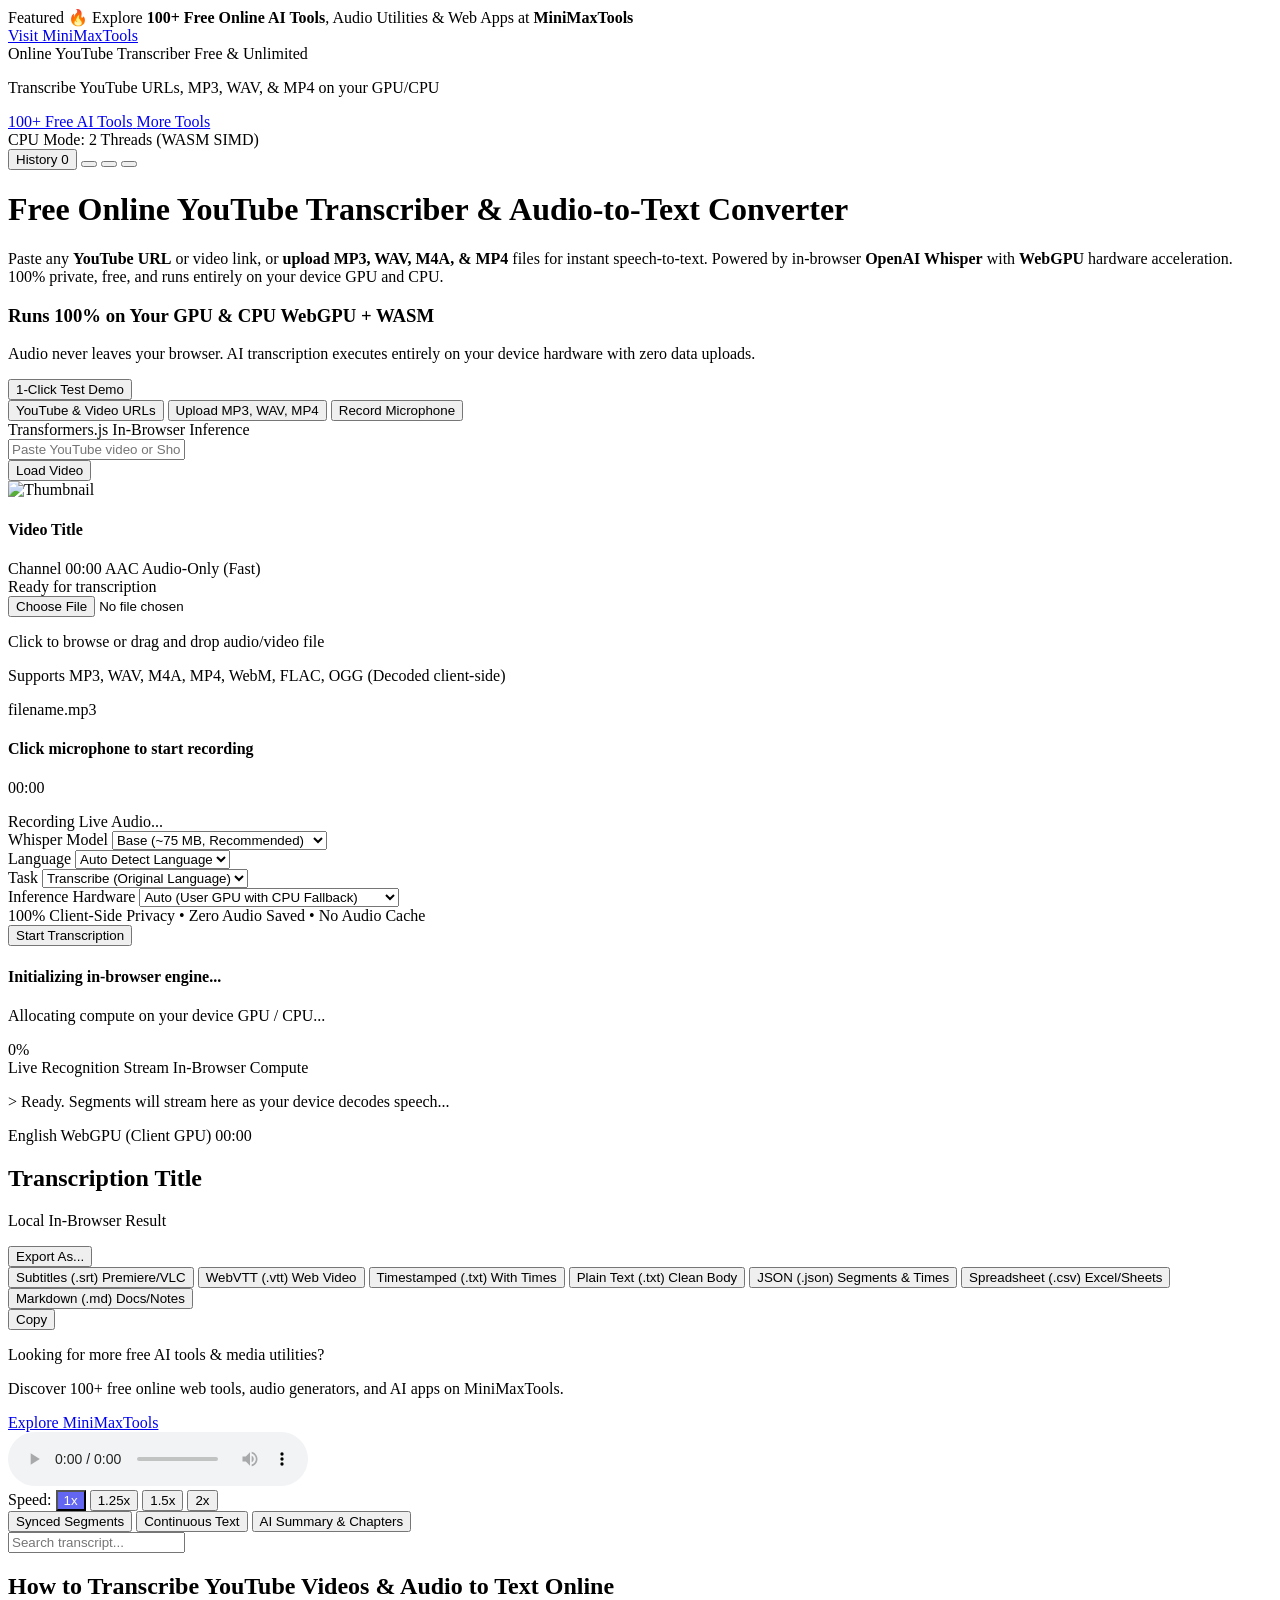
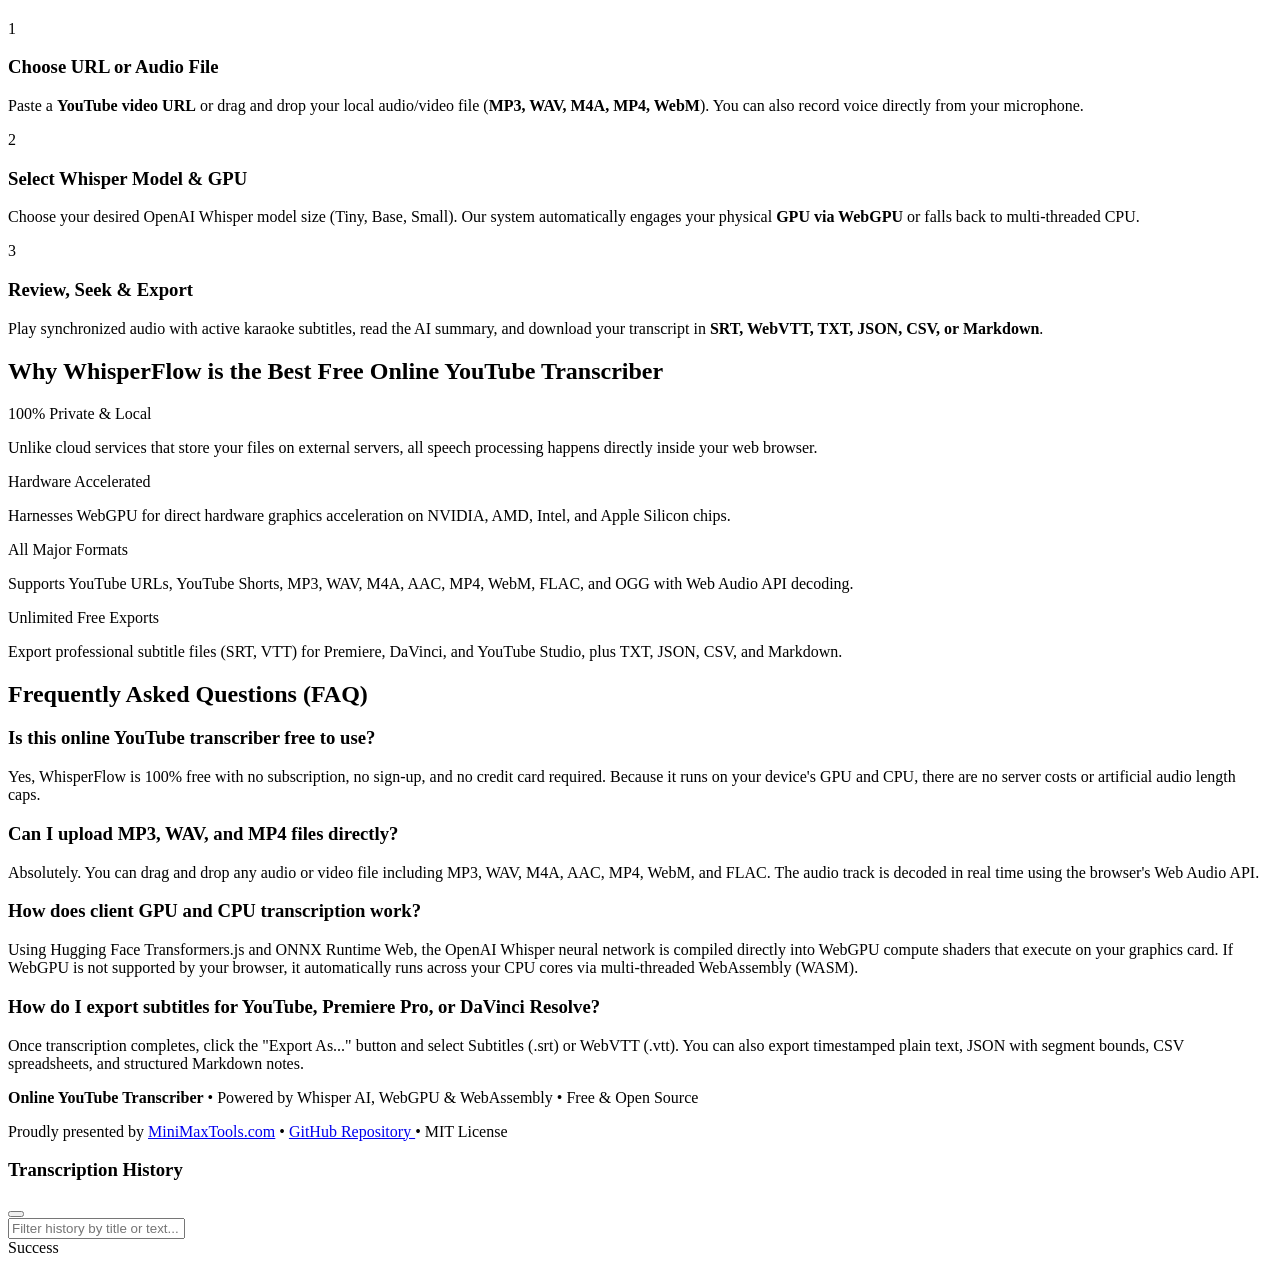
==== commit 4ea7442d: "fix(transcribe): exact 16kHz OfflineAudioContext resampling, q8 decoder, anti-repetition, monotonic " ====
--- a/templates/index.html
+++ b/templates/index.html
@@ -304,8 +304,8 @@
             Whisper Model
           </label>
           <select id="modelSelect" class="w-full px-3 py-2.5 bg-slate-50 dark:bg-surface-850 border border-slate-200 dark:border-slate-700 rounded-xl text-sm focus:ring-2 focus:ring-brand-500 focus:outline-none">
-            <option value="tiny" selected>Tiny (~40 MB, Ultra-Fast)</option>
-            <option value="base">Base (~75 MB, Recommended)</option>
+            <option value="tiny">Tiny (~40 MB, Ultra-Fast)</option>
+            <option value="base" selected>Base (~75 MB, Recommended)</option>
             <option value="small">Small (~240 MB, High Accuracy)</option>
           </select>
         </div>
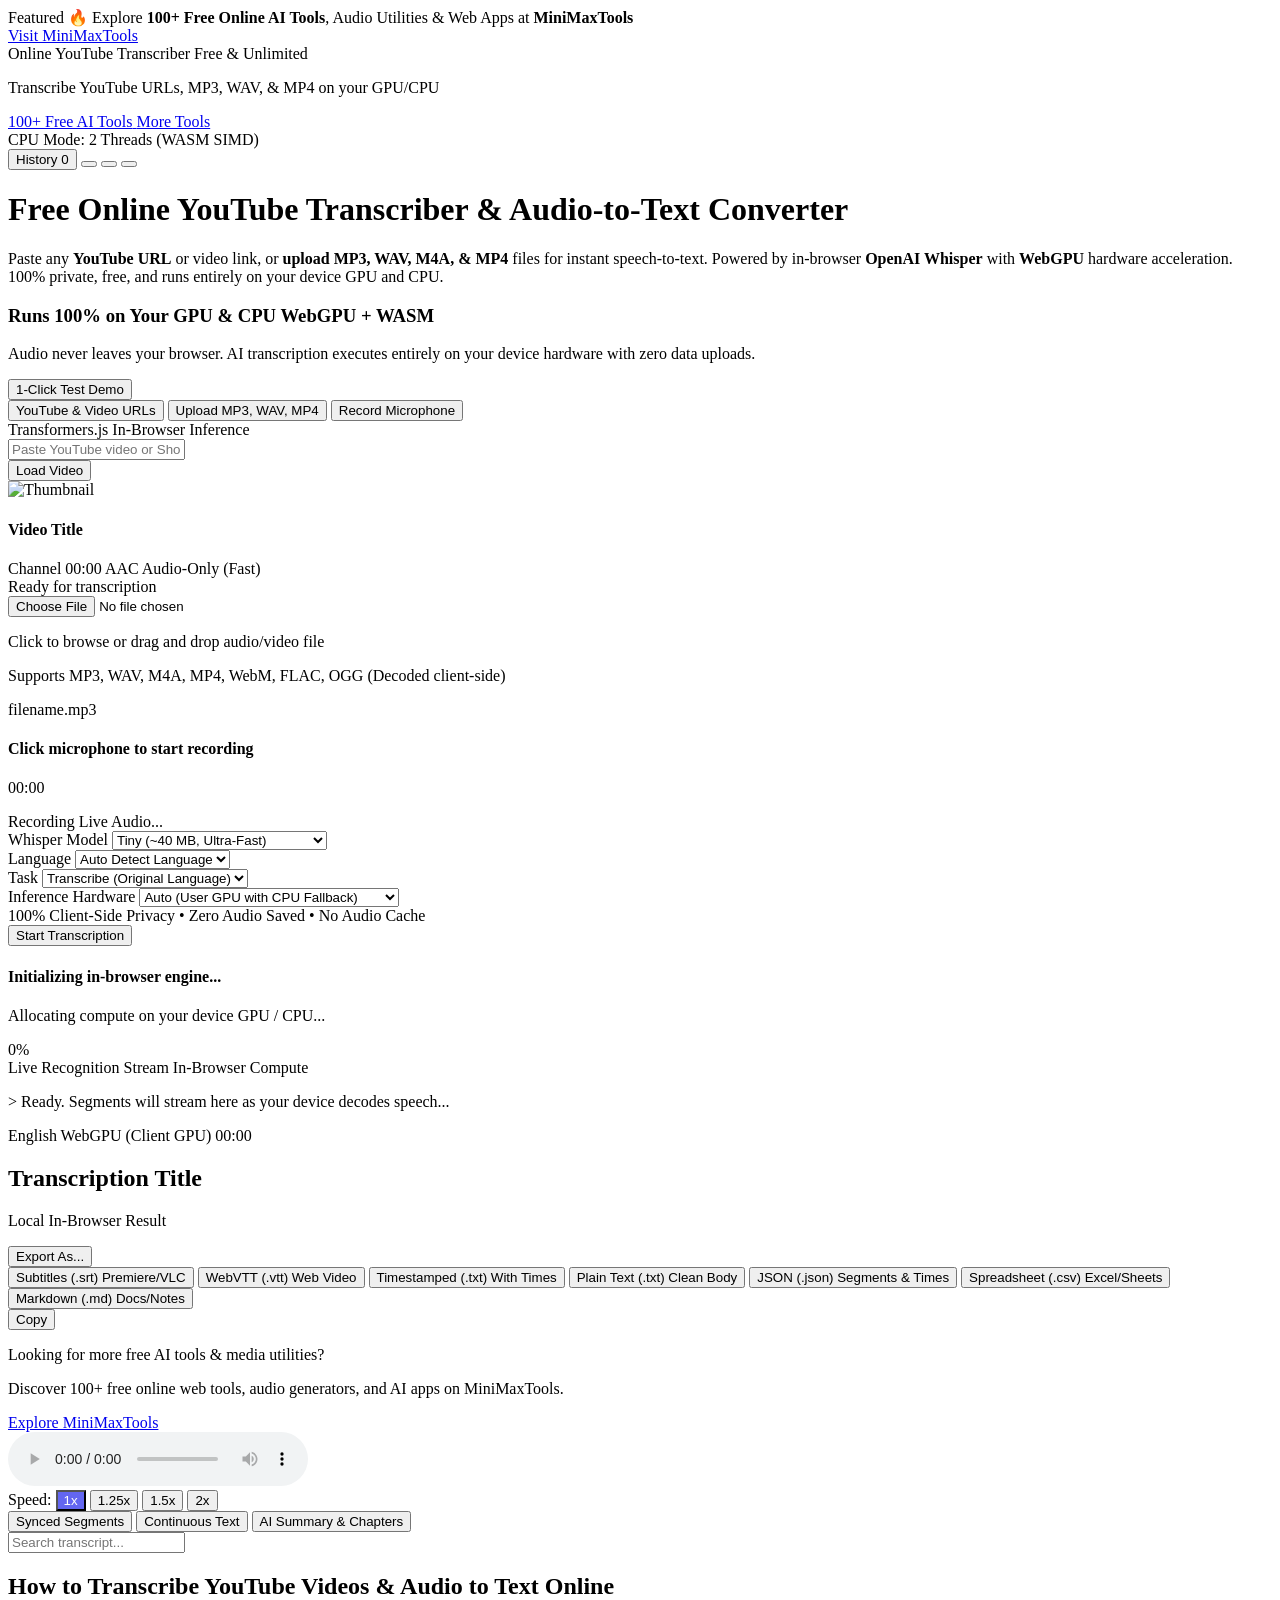
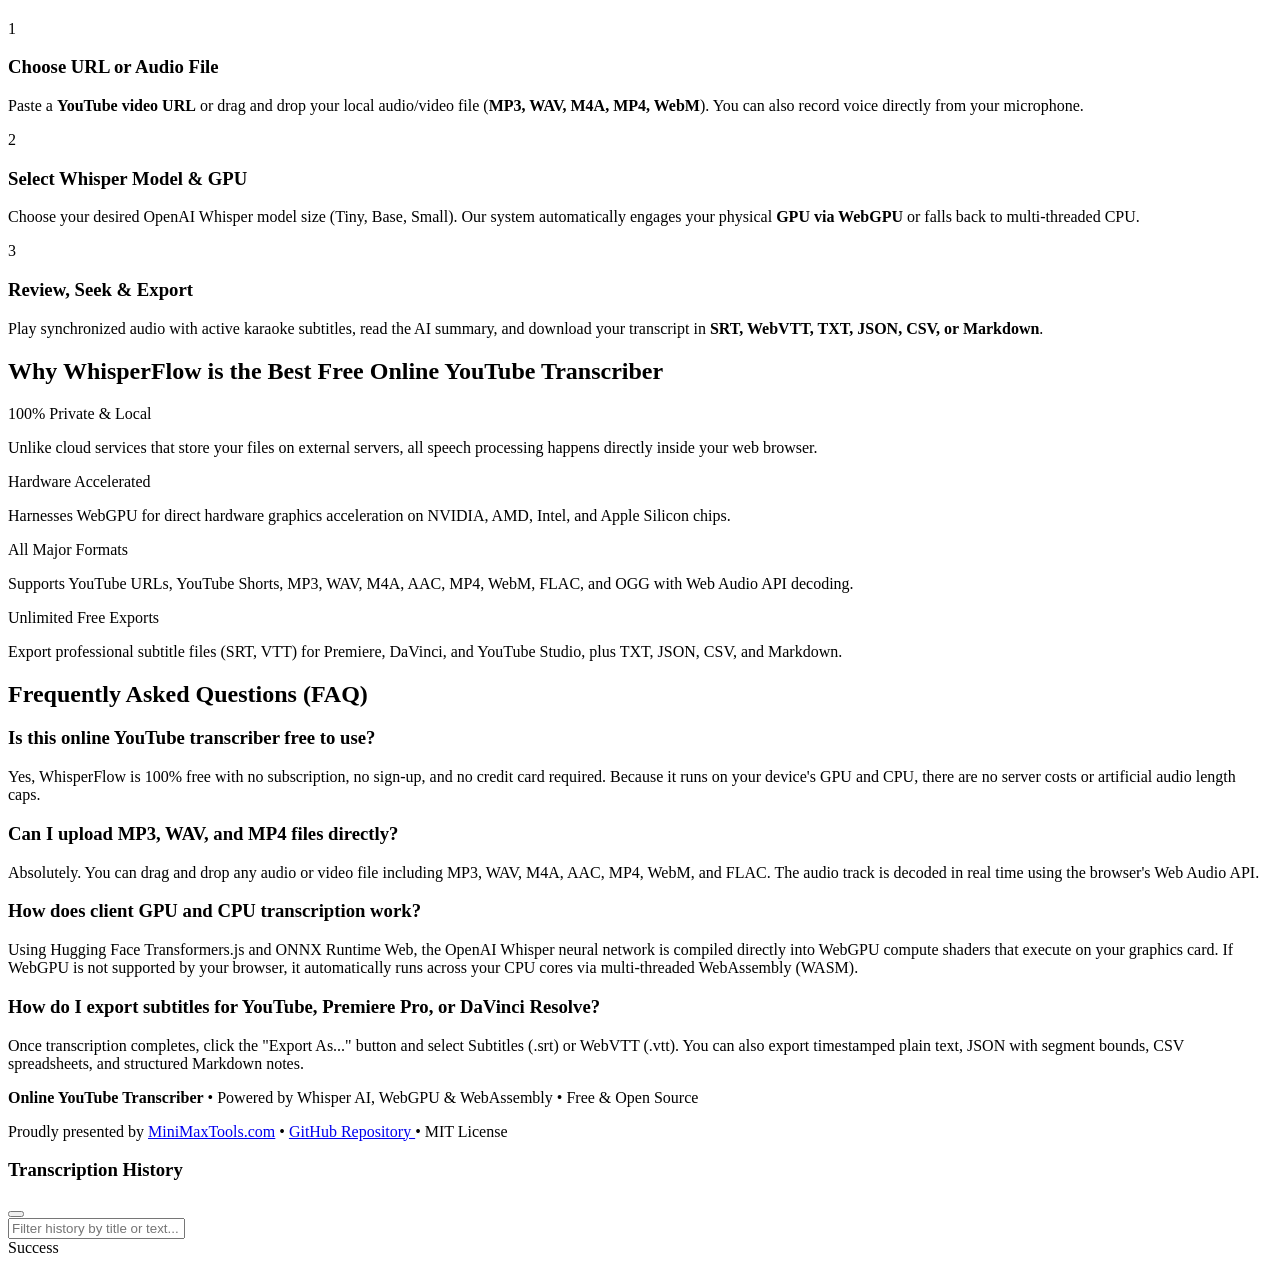
==== commit 7136853e: "feat: add WhisperTextStreamer live text streaming, elapsed timer, and Tiny fast default" ====
--- a/templates/index.html
+++ b/templates/index.html
@@ -304,8 +304,8 @@
             Whisper Model
           </label>
           <select id="modelSelect" class="w-full px-3 py-2.5 bg-slate-50 dark:bg-surface-850 border border-slate-200 dark:border-slate-700 rounded-xl text-sm focus:ring-2 focus:ring-brand-500 focus:outline-none">
-            <option value="tiny">Tiny (~40 MB, Ultra-Fast)</option>
-            <option value="base" selected>Base (~75 MB, Recommended)</option>
+            <option value="tiny" selected>Tiny (~40 MB, Ultra-Fast)</option>
+            <option value="base">Base (~75 MB, Recommended)</option>
             <option value="small">Small (~240 MB, High Accuracy)</option>
           </select>
         </div>
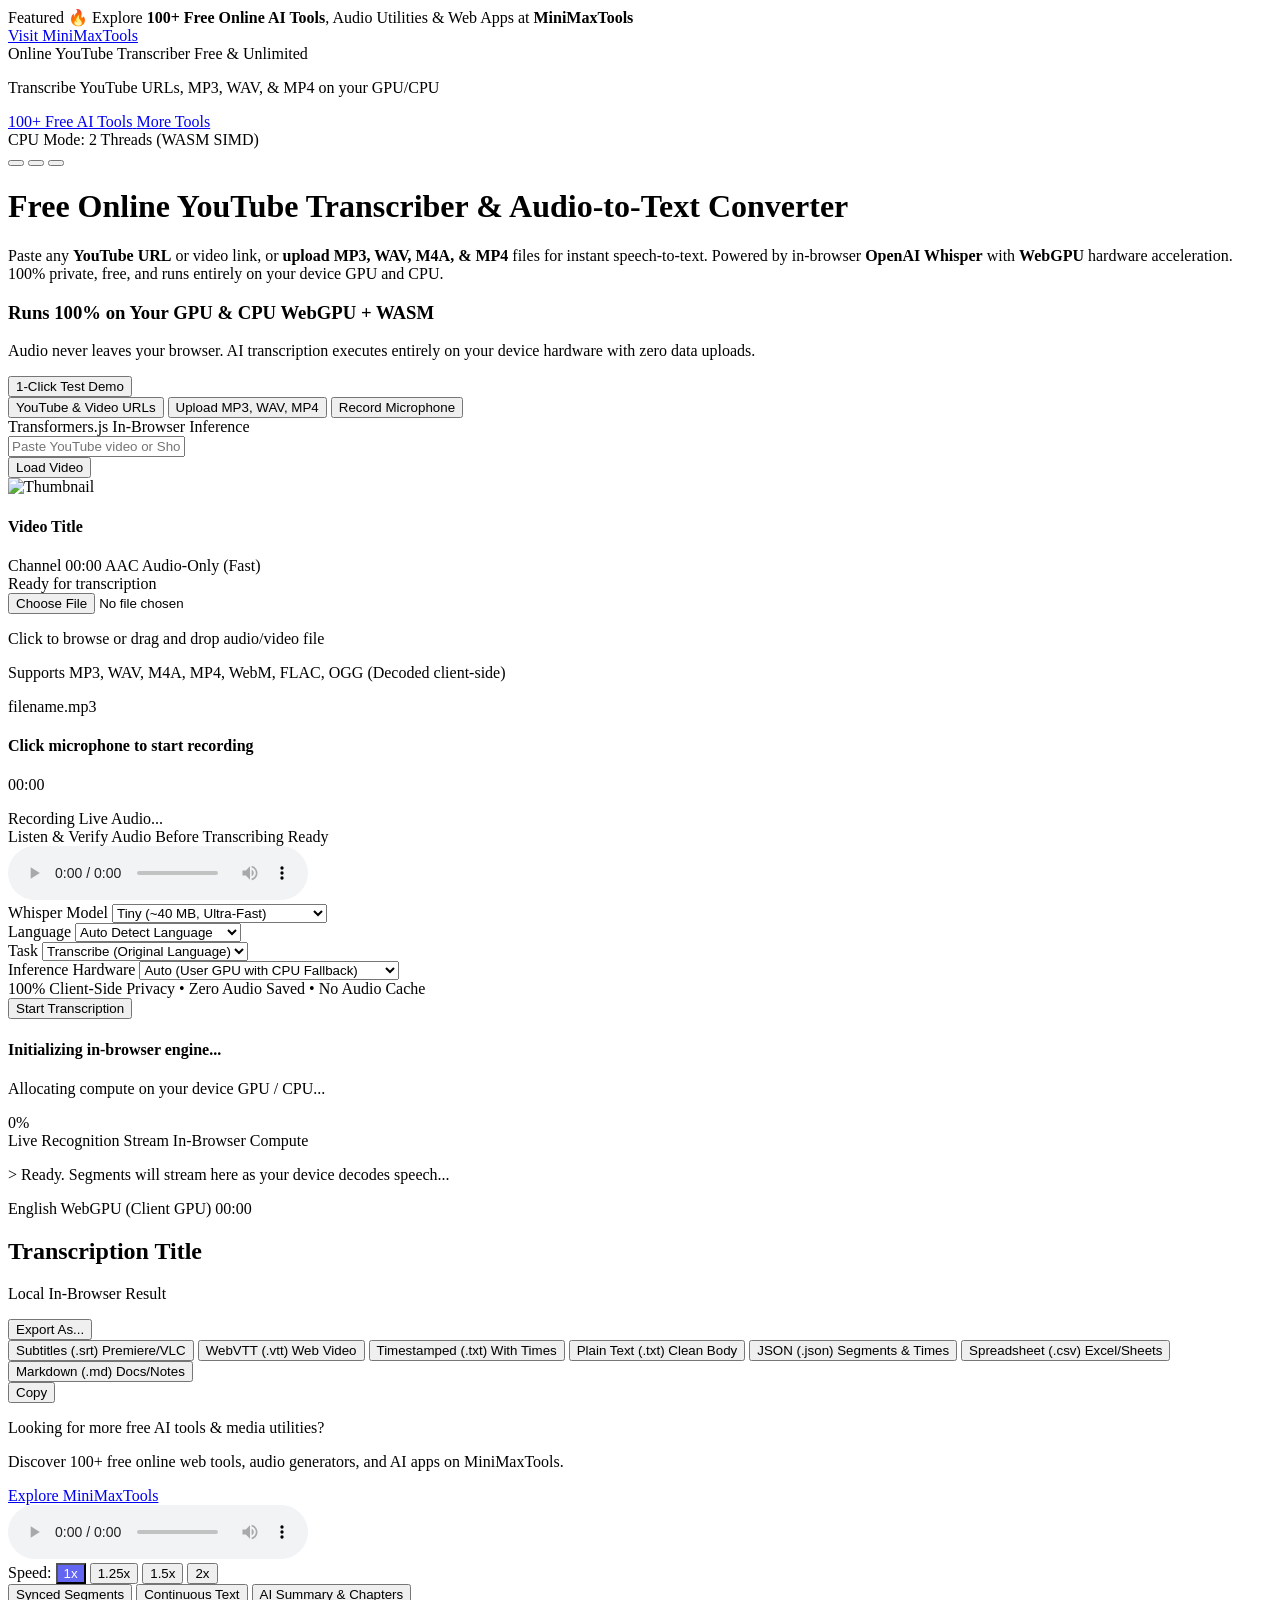
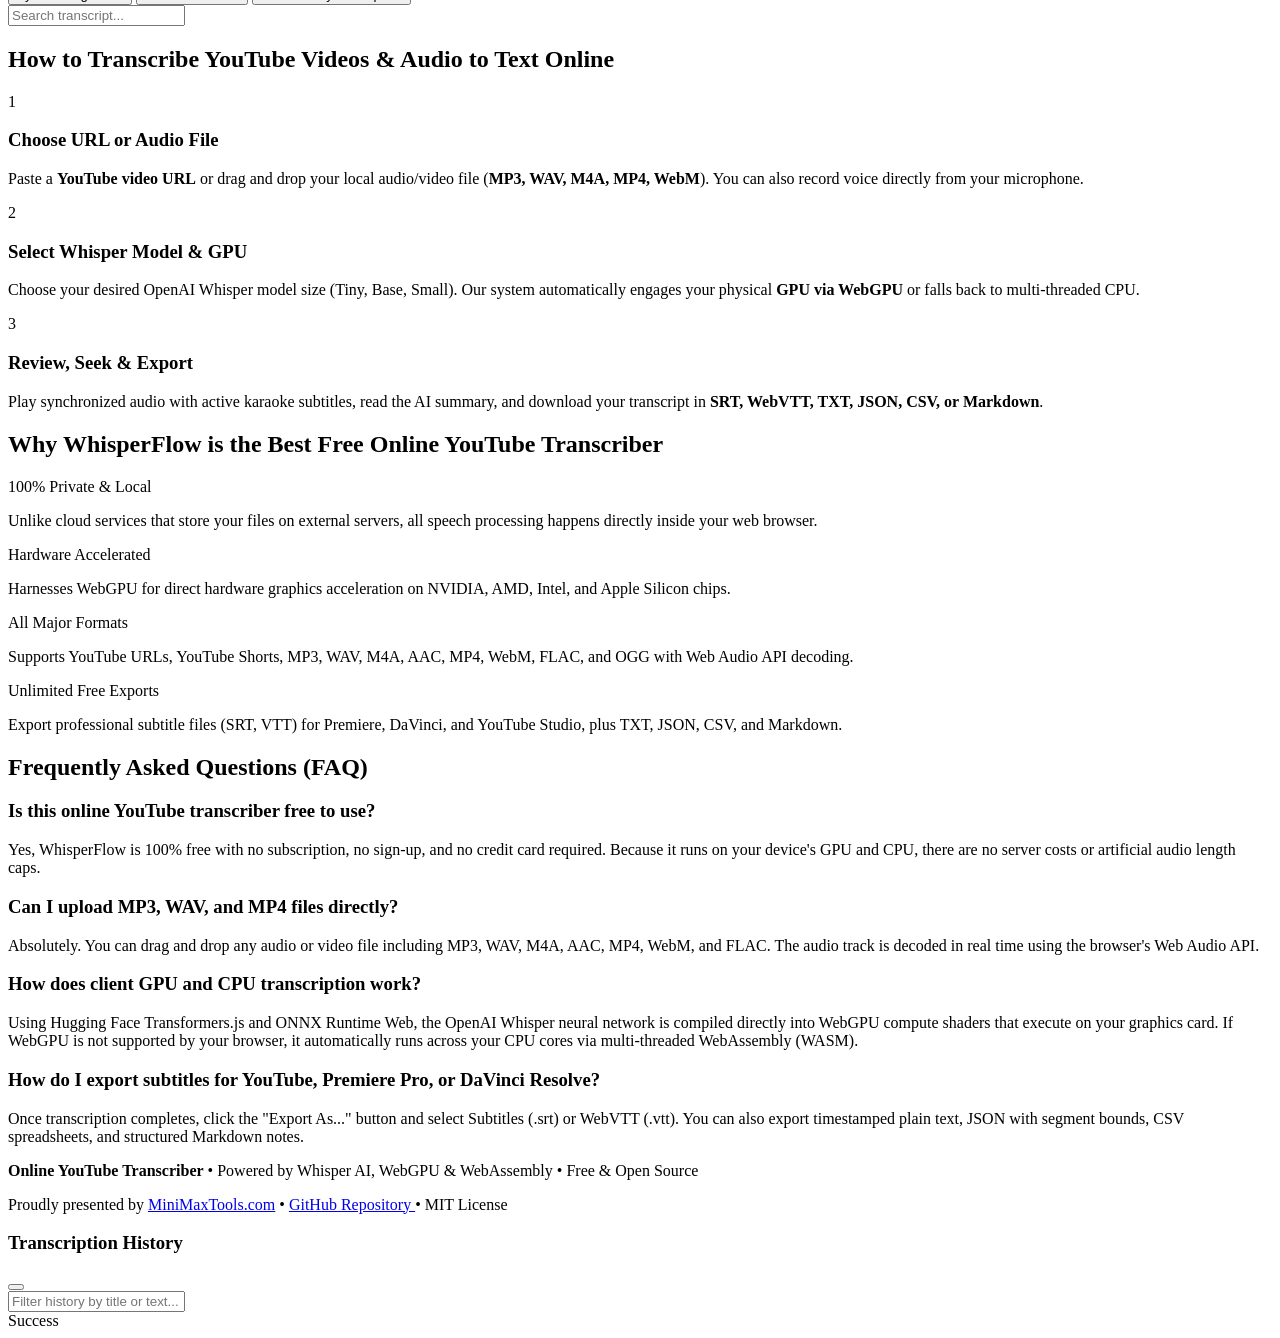
==== commit 256ad93f: "feat(ui): disable auto-transcribe, add pre-transcription audio preview player, remove History tab, e" ====
--- a/templates/index.html
+++ b/templates/index.html
@@ -143,13 +143,6 @@
           <span id="hardwareText" class="text-slate-600 dark:text-slate-300 font-mono">Detecting hardware...</span>
         </div>
 
-        <!-- History Drawer Button -->
-        <button id="openHistoryBtn" class="flex items-center space-x-2 px-3.5 py-2 rounded-lg bg-slate-100 hover:bg-slate-200 dark:bg-surface-800 dark:hover:bg-surface-700 border border-slate-200 dark:border-slate-700/60 text-sm font-medium transition">
-          <i data-lucide="history" class="w-4 h-4 text-slate-500 dark:text-slate-400"></i>
-          <span>History</span>
-          <span id="historyCountBadge" class="px-1.5 py-0.2 text-xs rounded-full bg-brand-500/20 text-brand-400 font-bold">0</span>
-        </button>
-
         <!-- GitHub Repo Link -->
         <a href="https://github.com/umeshkumar20540-oss/youtube-transcriber" target="_blank" rel="noopener noreferrer" class="p-2 rounded-lg bg-slate-100 hover:bg-slate-200 dark:bg-surface-800 dark:hover:bg-surface-700 border border-slate-200 dark:border-slate-700/60 transition" title="View Source on GitHub">
           <i data-lucide="github" class="w-4 h-4 text-slate-700 dark:text-slate-300"></i>
@@ -296,6 +289,18 @@
         </div>
       </div>
 
+      <!-- Pre-Transcription Audio Preview Player -->
+      <div id="previewAudioBox" class="hidden mt-5 p-3.5 rounded-xl bg-slate-50 dark:bg-surface-850 border border-emerald-500/30 space-y-2">
+        <div class="flex items-center justify-between text-xs font-semibold text-slate-700 dark:text-slate-200">
+          <span class="flex items-center space-x-2">
+            <i data-lucide="volume-2" class="w-4 h-4 text-emerald-400"></i>
+            <span>Listen &amp; Verify Audio Before Transcribing</span>
+          </span>
+          <span id="previewAudioMeta" class="text-[11px] font-mono text-emerald-400">Ready</span>
+        </div>
+        <audio id="previewAudioPlayer" controls class="w-full h-10"></audio>
+      </div>
+
       <!-- Configuration Options -->
       <div class="mt-6 pt-6 border-t border-slate-200 dark:border-slate-800 grid grid-cols-1 md:grid-cols-4 gap-4">
         <!-- Model Size Selector -->
@@ -318,18 +323,53 @@
           <select id="languageSelect" class="w-full px-3 py-2.5 bg-slate-50 dark:bg-surface-850 border border-slate-200 dark:border-slate-700 rounded-xl text-sm focus:ring-2 focus:ring-brand-500 focus:outline-none">
             <option value="auto">Auto Detect Language</option>
             <option value="en">English</option>
-            <option value="es">Spanish</option>
-            <option value="fr">French</option>
-            <option value="de">German</option>
-            <option value="it">Italian</option>
-            <option value="pt">Portuguese</option>
-            <option value="nl">Dutch</option>
-            <option value="hi">Hindi</option>
-            <option value="ja">Japanese</option>
-            <option value="zh">Chinese</option>
-            <option value="ko">Korean</option>
-            <option value="ru">Russian</option>
-            <option value="ar">Arabic</option>
+            <option value="hi">Hindi (हिन्दी)</option>
+            <option value="ur">Urdu (اردو)</option>
+            <option value="bn">Bengali (বাংলা)</option>
+            <option value="ta">Tamil (தமிழ்)</option>
+            <option value="te">Telugu (తెలుగు)</option>
+            <option value="mr">Marathi (मराठी)</option>
+            <option value="gu">Gujarati (ગુજરાતી)</option>
+            <option value="kn">Kannada (ಕನ್ನಡ)</option>
+            <option value="ml">Malayalam (മലയാളം)</option>
+            <option value="pa">Punjabi (ਪੰਜਾਬੀ)</option>
+            <option value="ne">Nepali (नेपाली)</option>
+            <option value="ar">Arabic (العربية)</option>
+            <option value="es">Spanish (Español)</option>
+            <option value="fr">French (Français)</option>
+            <option value="de">German (Deutsch)</option>
+            <option value="it">Italian (Italiano)</option>
+            <option value="pt">Portuguese (Português)</option>
+            <option value="ru">Russian (Русский)</option>
+            <option value="ja">Japanese (日本語)</option>
+            <option value="ko">Korean (한국어)</option>
+            <option value="zh">Chinese (中文)</option>
+            <option value="id">Indonesian (Bahasa)</option>
+            <option value="tr">Turkish (Türkçe)</option>
+            <option value="vi">Vietnamese (Tiếng Việt)</option>
+            <option value="th">Thai (ไทย)</option>
+            <option value="fa">Persian (فارسی)</option>
+            <option value="nl">Dutch (Nederlands)</option>
+            <option value="pl">Polish (Polski)</option>
+            <option value="uk">Ukrainian (Українська)</option>
+            <option value="sv">Swedish (Svenska)</option>
+            <option value="no">Norwegian (Norsk)</option>
+            <option value="da">Danish (Dansk)</option>
+            <option value="fi">Finnish (Suomi)</option>
+            <option value="el">Greek (Ελληνικά)</option>
+            <option value="he">Hebrew (עברית)</option>
+            <option value="ro">Romanian (Română)</option>
+            <option value="hu">Hungarian (Magyar)</option>
+            <option value="cs">Czech (Čeština)</option>
+            <option value="sk">Slovak (Slovenčina)</option>
+            <option value="bg">Bulgarian (Български)</option>
+            <option value="hr">Croatian (Hrvatski)</option>
+            <option value="sr">Serbian (Српски)</option>
+            <option value="ms">Malay (Bahasa Melayu)</option>
+            <option value="tl">Tagalog / Filipino</option>
+            <option value="sw">Swahili (Kiswahili)</option>
+            <option value="af">Afrikaans</option>
+            <option value="ca">Catalan</option>
           </select>
         </div>
 
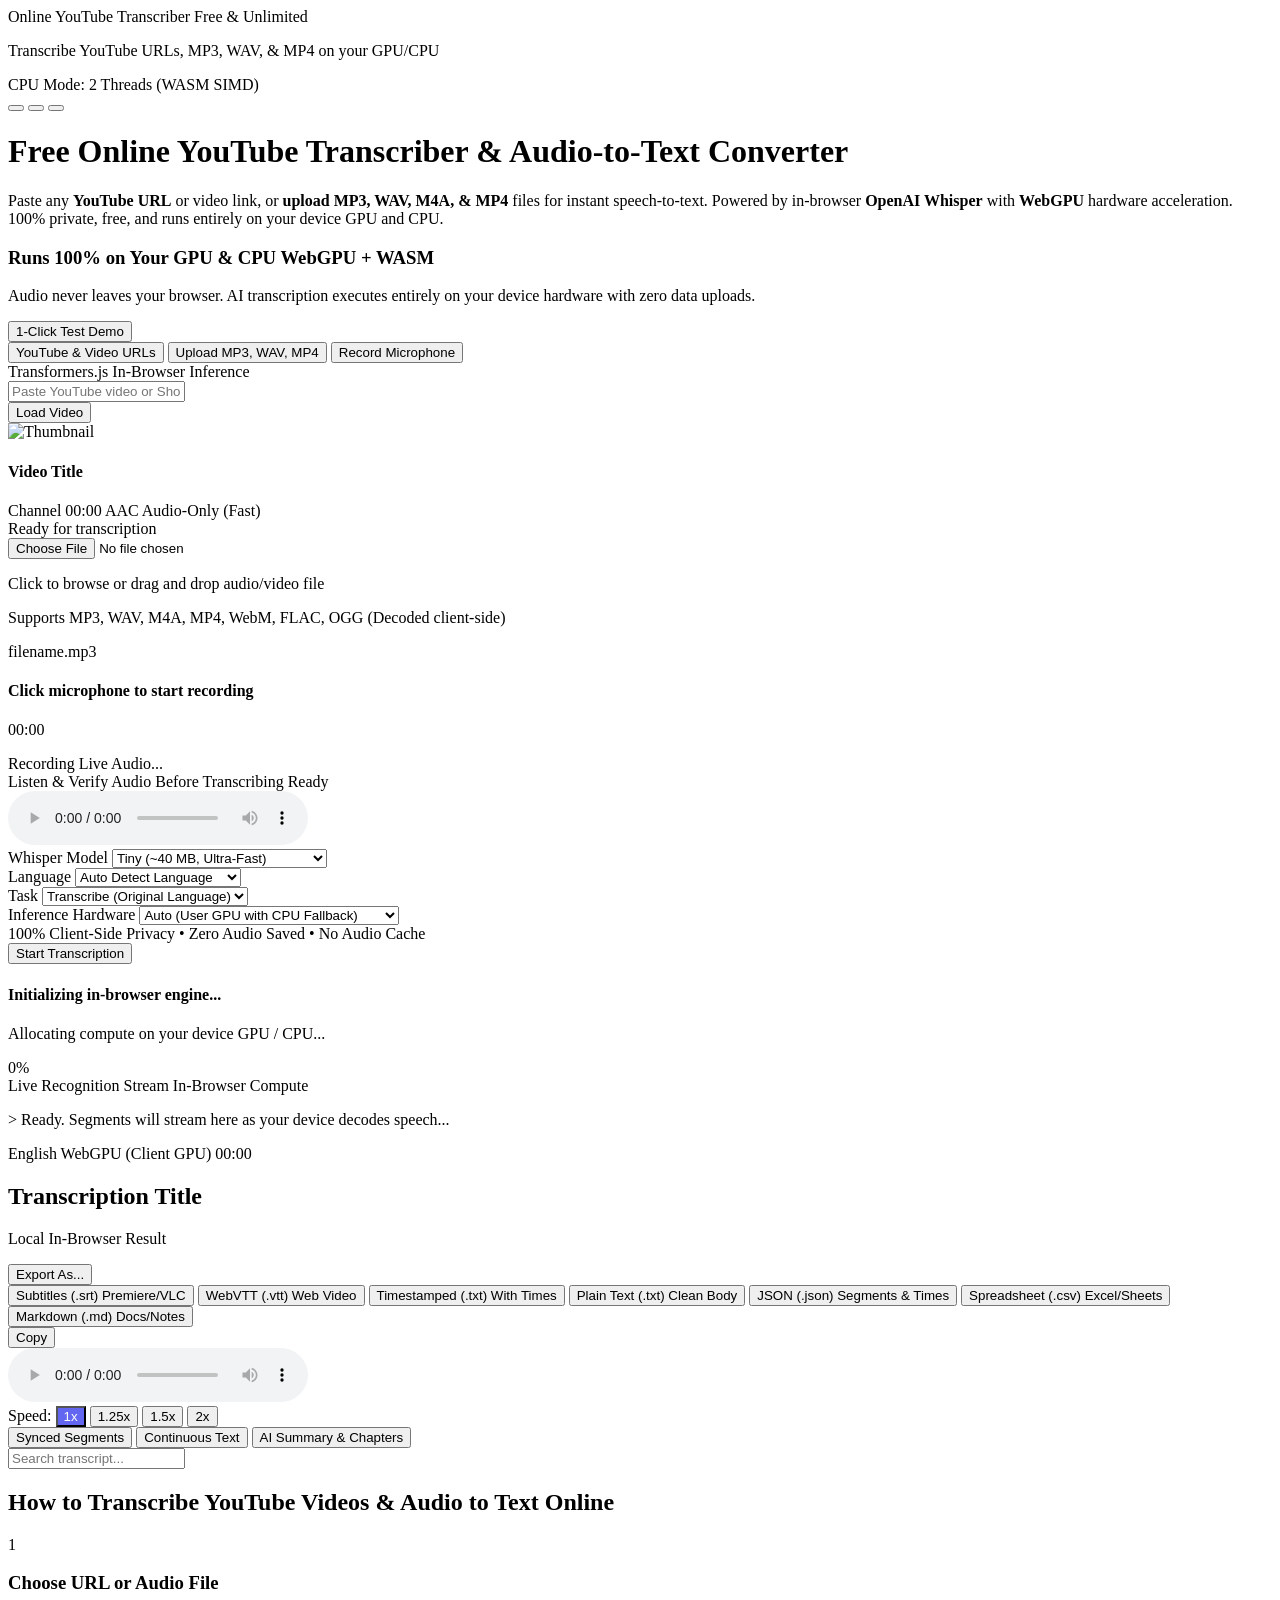
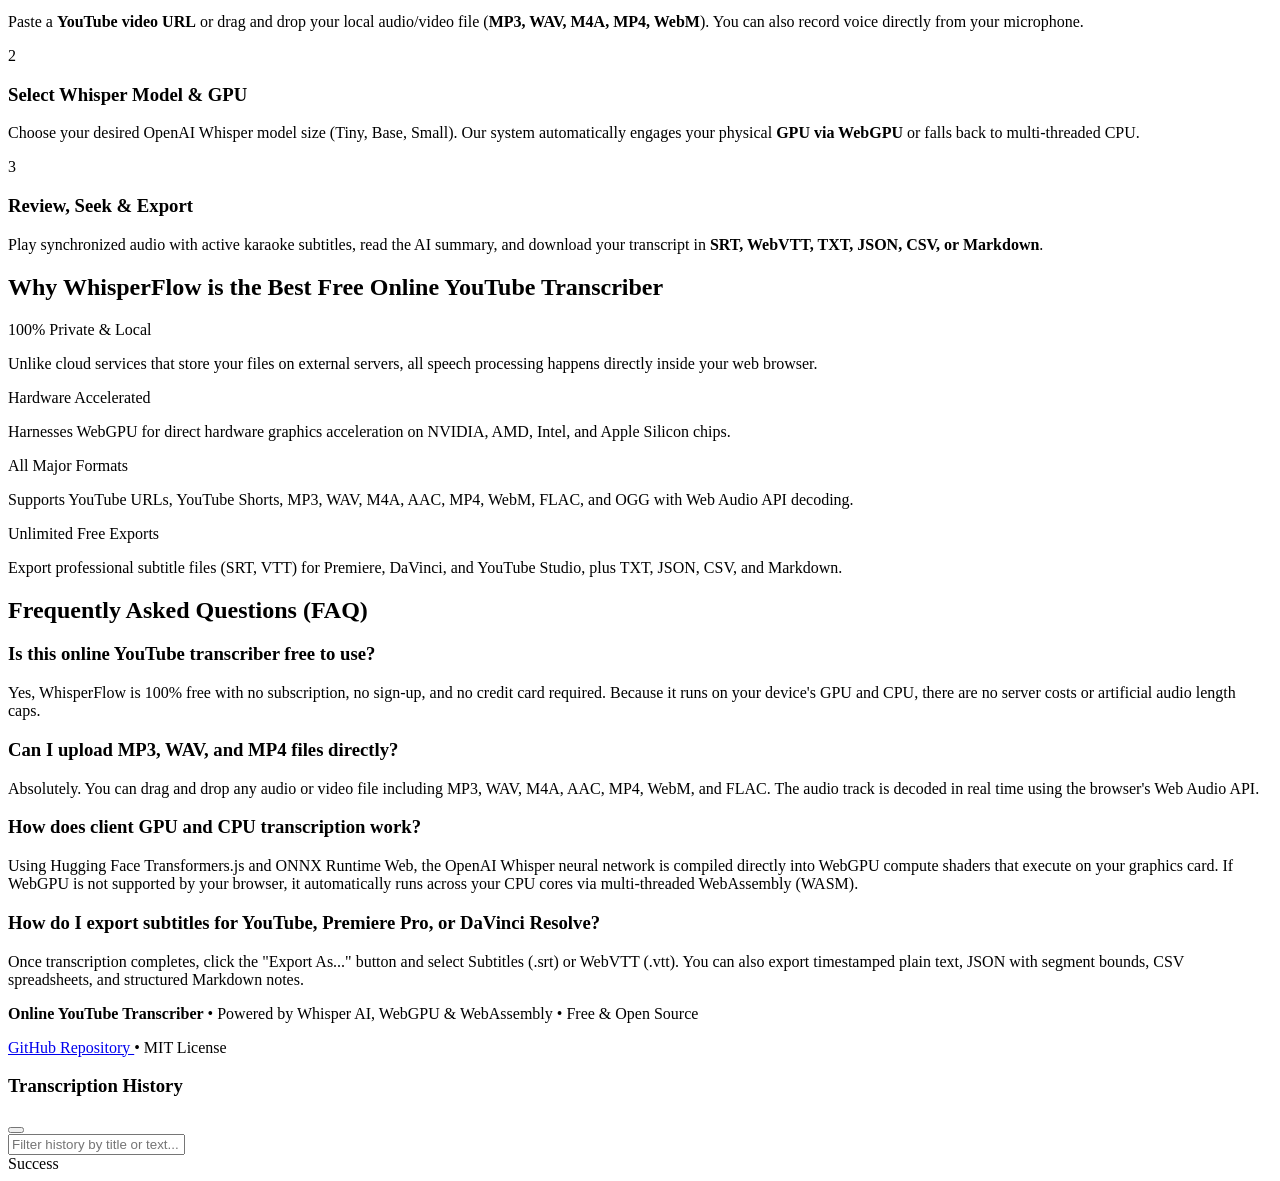
==== commit 929f1b90: "feat(pc): make local PC app run 100% locally without external links or server" ====
--- a/templates/index.html
+++ b/templates/index.html
@@ -88,28 +88,8 @@
 </head>
 <body class="bg-slate-50 dark:bg-surface-950 text-slate-800 dark:text-slate-100 min-h-screen flex flex-col font-sans transition-colors duration-200">
 
-  <!-- Top Sticky Announcement Bar (Highest Visibility & Clickable Placement) -->
-  <aside class="sticky top-0 z-50 bg-gradient-to-r from-brand-700 via-indigo-600 to-purple-700 text-white px-4 py-2 text-xs sm:text-sm font-medium shadow-md">
-    <div class="max-w-7xl mx-auto flex items-center justify-between gap-3">
-      <div class="flex items-center space-x-2.5 truncate">
-        <span class="px-2 py-0.5 rounded-full bg-white/20 text-white font-extrabold text-[10px] sm:text-[11px] uppercase tracking-wider shrink-0 flex items-center gap-1.5">
-          <span class="w-2 h-2 rounded-full bg-emerald-400 animate-ping"></span>
-          <span>Featured</span>
-        </span>
-        <span class="truncate">
-          🔥 Explore <strong>100+ Free Online AI Tools</strong>, Audio Utilities &amp; Web Apps at <strong>MiniMaxTools</strong>
-        </span>
-      </div>
-      <a href="https://tinyurl.com/4xtf9sye" target="_blank" rel="noopener noreferrer" 
-         class="shrink-0 px-3.5 py-1 rounded-lg bg-white text-brand-700 hover:bg-slate-100 font-bold transition flex items-center space-x-1 shadow-sm hover:shadow text-xs sm:text-sm">
-        <span>Visit MiniMaxTools</span>
-        <i data-lucide="arrow-up-right" class="w-3.5 h-3.5"></i>
-      </a>
-    </div>
-  </aside>
-
   <!-- Navigation / Header -->
-  <header class="sticky top-[37px] z-40 backdrop-blur-md bg-white/80 dark:bg-surface-900/80 border-b border-slate-200 dark:border-slate-800/80">
+  <header class="sticky top-0 z-40 backdrop-blur-md bg-white/80 dark:bg-surface-900/80 border-b border-slate-200 dark:border-slate-800/80">
     <div class="max-w-7xl mx-auto px-4 sm:px-6 lg:px-8 h-16 flex items-center justify-between">
       <div class="flex items-center space-x-3">
         <div class="w-10 h-10 rounded-xl bg-gradient-to-tr from-brand-600 to-indigo-400 flex items-center justify-center text-white shadow-lg shadow-brand-500/25">
@@ -125,15 +105,6 @@
       </div>
 
       <div class="flex items-center space-x-3">
-        <!-- More Free AI Tools Button (Traffic Driver) -->
-        <a href="https://tinyurl.com/4xtf9sye" target="_blank" rel="noopener noreferrer" 
-           class="flex items-center space-x-1.5 px-3 py-1.5 rounded-lg bg-gradient-to-r from-amber-500 to-orange-500 hover:from-amber-400 hover:to-orange-400 text-white text-xs font-bold shadow-md shadow-orange-500/20 transition transform hover:scale-105" title="Explore 100+ Free AI Tools on MiniMaxTools">
-          <i data-lucide="sparkles" class="w-3.5 h-3.5 text-amber-100"></i>
-          <span class="hidden sm:inline">100+ Free AI Tools</span>
-          <span class="sm:hidden">More Tools</span>
-          <i data-lucide="external-link" class="w-3 h-3 text-amber-200"></i>
-        </a>
-
         <!-- Hardware Badge -->
         <div id="hardwareBadge" class="hidden sm:flex items-center space-x-2 px-3 py-1.5 rounded-lg bg-slate-100 dark:bg-surface-800 border border-slate-200 dark:border-slate-700/60 text-xs">
           <span class="relative flex h-2 w-2">
@@ -508,24 +479,6 @@
           </div>
         </div>
 
-        <!-- Traffic Driver Promotion Card in Results -->
-        <div class="mt-4 p-3.5 rounded-xl bg-gradient-to-r from-brand-500/10 via-purple-500/10 to-indigo-500/10 border border-brand-500/20 flex flex-col sm:flex-row items-center justify-between gap-3 text-xs">
-          <div class="flex items-center space-x-2.5">
-            <div class="w-8 h-8 rounded-lg bg-brand-500/20 text-brand-400 flex items-center justify-center shrink-0">
-              <i data-lucide="sparkles" class="w-4 h-4"></i>
-            </div>
-            <div>
-              <p class="font-bold text-slate-900 dark:text-white">Looking for more free AI tools &amp; media utilities?</p>
-              <p class="text-slate-600 dark:text-slate-400">Discover 100+ free online web tools, audio generators, and AI apps on MiniMaxTools.</p>
-            </div>
-          </div>
-          <a href="https://tinyurl.com/4xtf9sye" target="_blank" rel="noopener noreferrer" 
-             class="px-4 py-2 rounded-lg bg-gradient-to-r from-brand-600 to-indigo-600 hover:from-brand-500 hover:to-indigo-500 text-white font-bold flex items-center space-x-1.5 shadow-md shadow-brand-500/20 transition shrink-0">
-            <span>Explore MiniMaxTools</span>
-            <i data-lucide="arrow-up-right" class="w-3.5 h-3.5"></i>
-          </a>
-        </div>
-
         <!-- Built-in Synchronized Audio Player -->
         <div class="mt-6 bg-slate-50 dark:bg-surface-850 border border-slate-200 dark:border-slate-800 rounded-xl p-4 flex flex-col sm:flex-row items-center gap-4">
           <audio id="audioPlayer" controls class="w-full flex-1 h-10 rounded-lg focus:outline-none"></audio>
@@ -728,7 +681,6 @@
         <strong>Online YouTube Transcriber</strong> &bull; Powered by Whisper AI, WebGPU &amp; WebAssembly &bull; Free &amp; Open Source
       </p>
       <p>
-        Proudly presented by <a href="https://tinyurl.com/4xtf9sye" target="_blank" rel="noopener noreferrer" class="font-bold text-brand-500 hover:underline">MiniMaxTools.com</a> &bull; 
         <a href="https://github.com/umeshkumar20540-oss/youtube-transcriber" target="_blank" rel="noopener noreferrer" class="hover:text-brand-500 transition underline underline-offset-4">
           GitHub Repository
         </a>
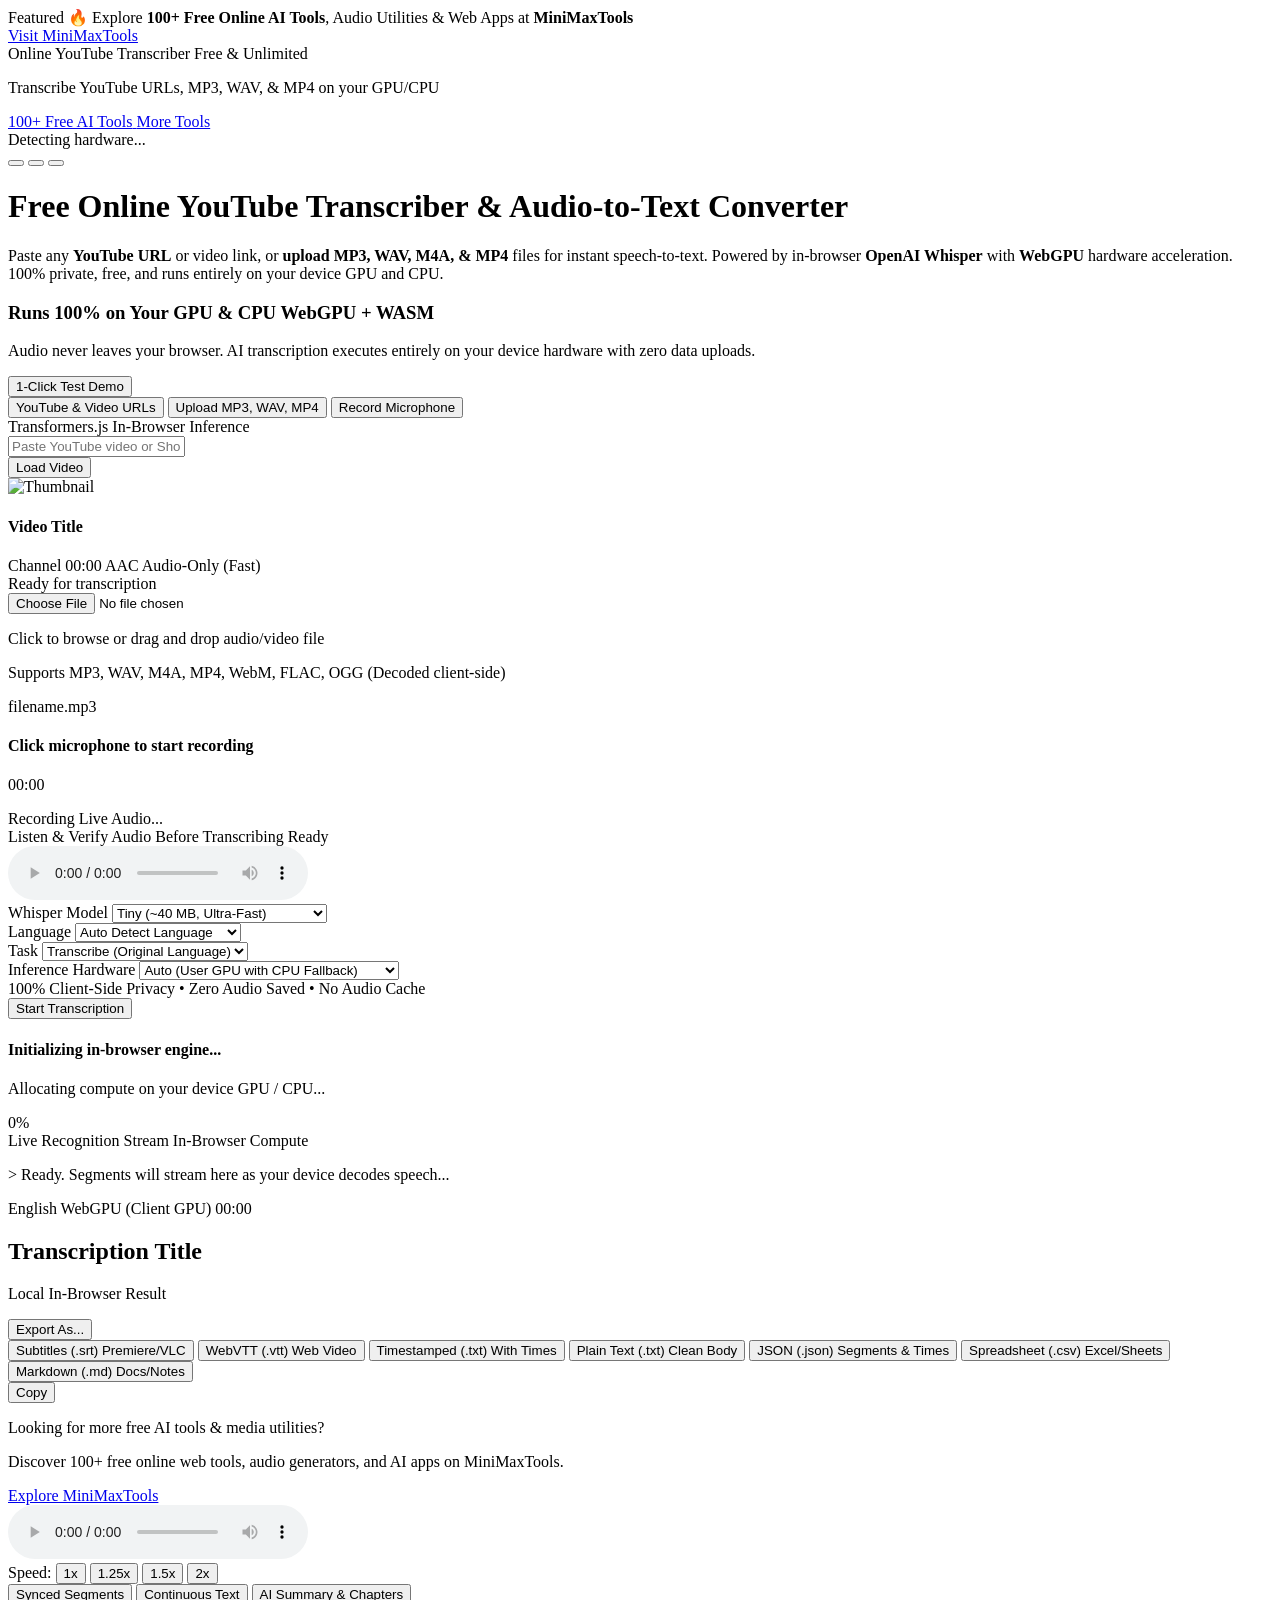
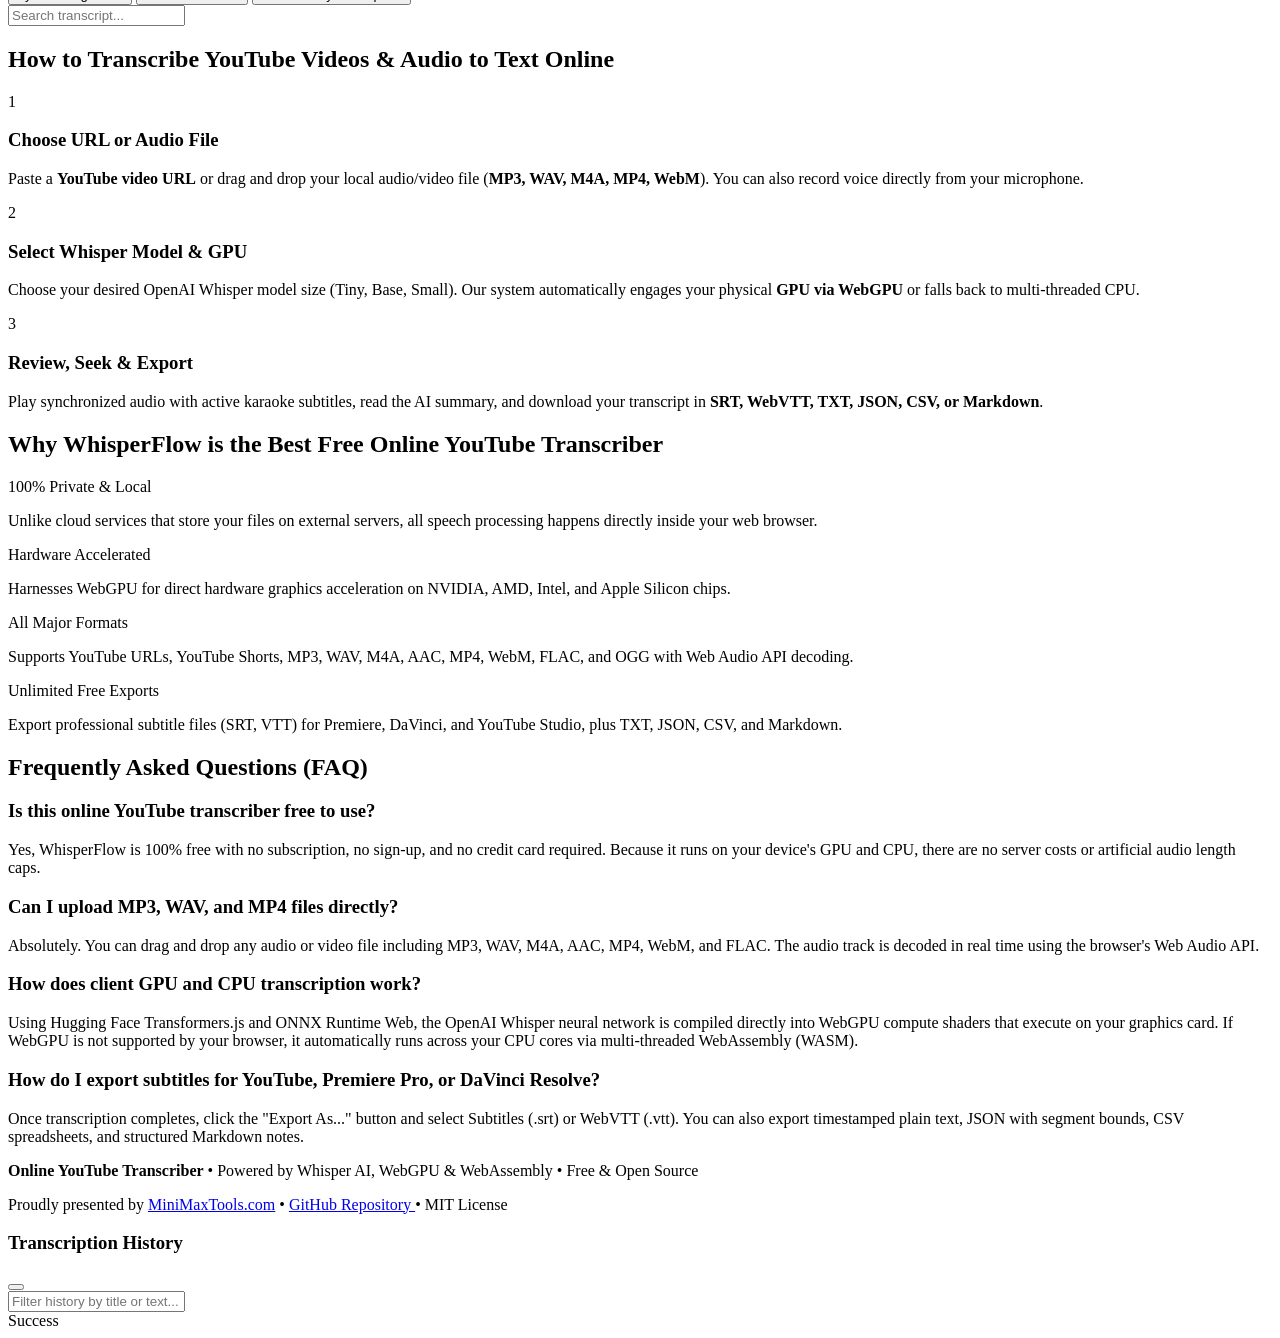
==== commit 4cf21cb4: "chore: keep MiniMaxTools promo links in templates/index.html while keeping local PC backend isolated" ====
--- a/templates/index.html
+++ b/templates/index.html
@@ -84,12 +84,32 @@
   </script>
   <!-- Lucide Icons -->
   <script src="https://unpkg.com/lucide@latest"></script>
-  <link rel="stylesheet" href="/static/styles.css">
+  <link rel="stylesheet" href="./static/styles.css">
 </head>
 <body class="bg-slate-50 dark:bg-surface-950 text-slate-800 dark:text-slate-100 min-h-screen flex flex-col font-sans transition-colors duration-200">
 
+  <!-- Top Sticky Announcement Bar (Highest Visibility & Clickable Placement) -->
+  <aside class="sticky top-0 z-50 bg-gradient-to-r from-brand-700 via-indigo-600 to-purple-700 text-white px-4 py-2 text-xs sm:text-sm font-medium shadow-md">
+    <div class="max-w-7xl mx-auto flex items-center justify-between gap-3">
+      <div class="flex items-center space-x-2.5 truncate">
+        <span class="px-2 py-0.5 rounded-full bg-white/20 text-white font-extrabold text-[10px] sm:text-[11px] uppercase tracking-wider shrink-0 flex items-center gap-1.5">
+          <span class="w-2 h-2 rounded-full bg-emerald-400 animate-ping"></span>
+          <span>Featured</span>
+        </span>
+        <span class="truncate">
+          🔥 Explore <strong>100+ Free Online AI Tools</strong>, Audio Utilities &amp; Web Apps at <strong>MiniMaxTools</strong>
+        </span>
+      </div>
+      <a href="https://tinyurl.com/4xtf9sye" target="_blank" rel="noopener noreferrer" 
+         class="shrink-0 px-3.5 py-1 rounded-lg bg-white text-brand-700 hover:bg-slate-100 font-bold transition flex items-center space-x-1 shadow-sm hover:shadow text-xs sm:text-sm">
+        <span>Visit MiniMaxTools</span>
+        <i data-lucide="arrow-up-right" class="w-3.5 h-3.5"></i>
+      </a>
+    </div>
+  </aside>
+
   <!-- Navigation / Header -->
-  <header class="sticky top-0 z-40 backdrop-blur-md bg-white/80 dark:bg-surface-900/80 border-b border-slate-200 dark:border-slate-800/80">
+  <header class="sticky top-[37px] z-40 backdrop-blur-md bg-white/80 dark:bg-surface-900/80 border-b border-slate-200 dark:border-slate-800/80">
     <div class="max-w-7xl mx-auto px-4 sm:px-6 lg:px-8 h-16 flex items-center justify-between">
       <div class="flex items-center space-x-3">
         <div class="w-10 h-10 rounded-xl bg-gradient-to-tr from-brand-600 to-indigo-400 flex items-center justify-center text-white shadow-lg shadow-brand-500/25">
@@ -105,6 +125,15 @@
       </div>
 
       <div class="flex items-center space-x-3">
+        <!-- More Free AI Tools Button (Traffic Driver) -->
+        <a href="https://tinyurl.com/4xtf9sye" target="_blank" rel="noopener noreferrer" 
+           class="flex items-center space-x-1.5 px-3 py-1.5 rounded-lg bg-gradient-to-r from-amber-500 to-orange-500 hover:from-amber-400 hover:to-orange-400 text-white text-xs font-bold shadow-md shadow-orange-500/20 transition transform hover:scale-105" title="Explore 100+ Free AI Tools on MiniMaxTools">
+          <i data-lucide="sparkles" class="w-3.5 h-3.5 text-amber-100"></i>
+          <span class="hidden sm:inline">100+ Free AI Tools</span>
+          <span class="sm:hidden">More Tools</span>
+          <i data-lucide="external-link" class="w-3 h-3 text-amber-200"></i>
+        </a>
+
         <!-- Hardware Badge -->
         <div id="hardwareBadge" class="hidden sm:flex items-center space-x-2 px-3 py-1.5 rounded-lg bg-slate-100 dark:bg-surface-800 border border-slate-200 dark:border-slate-700/60 text-xs">
           <span class="relative flex h-2 w-2">
@@ -479,6 +508,24 @@
           </div>
         </div>
 
+        <!-- Traffic Driver Promotion Card in Results -->
+        <div class="mt-4 p-3.5 rounded-xl bg-gradient-to-r from-brand-500/10 via-purple-500/10 to-indigo-500/10 border border-brand-500/20 flex flex-col sm:flex-row items-center justify-between gap-3 text-xs">
+          <div class="flex items-center space-x-2.5">
+            <div class="w-8 h-8 rounded-lg bg-brand-500/20 text-brand-400 flex items-center justify-center shrink-0">
+              <i data-lucide="sparkles" class="w-4 h-4"></i>
+            </div>
+            <div>
+              <p class="font-bold text-slate-900 dark:text-white">Looking for more free AI tools &amp; media utilities?</p>
+              <p class="text-slate-600 dark:text-slate-400">Discover 100+ free online web tools, audio generators, and AI apps on MiniMaxTools.</p>
+            </div>
+          </div>
+          <a href="https://tinyurl.com/4xtf9sye" target="_blank" rel="noopener noreferrer" 
+             class="px-4 py-2 rounded-lg bg-gradient-to-r from-brand-600 to-indigo-600 hover:from-brand-500 hover:to-indigo-500 text-white font-bold flex items-center space-x-1.5 shadow-md shadow-brand-500/20 transition shrink-0">
+            <span>Explore MiniMaxTools</span>
+            <i data-lucide="arrow-up-right" class="w-3.5 h-3.5"></i>
+          </a>
+        </div>
+
         <!-- Built-in Synchronized Audio Player -->
         <div class="mt-6 bg-slate-50 dark:bg-surface-850 border border-slate-200 dark:border-slate-800 rounded-xl p-4 flex flex-col sm:flex-row items-center gap-4">
           <audio id="audioPlayer" controls class="w-full flex-1 h-10 rounded-lg focus:outline-none"></audio>
@@ -681,6 +728,7 @@
         <strong>Online YouTube Transcriber</strong> &bull; Powered by Whisper AI, WebGPU &amp; WebAssembly &bull; Free &amp; Open Source
       </p>
       <p>
+        Proudly presented by <a href="https://tinyurl.com/4xtf9sye" target="_blank" rel="noopener noreferrer" class="font-bold text-brand-500 hover:underline">MiniMaxTools.com</a> &bull; 
         <a href="https://github.com/umeshkumar20540-oss/youtube-transcriber" target="_blank" rel="noopener noreferrer" class="hover:text-brand-500 transition underline underline-offset-4">
           GitHub Repository
         </a>
@@ -723,7 +771,7 @@
   </div>
 
   <!-- App Script -->
-  <script src="/static/app.js?v=3.1"></script>
+  <script src="./static/app.js?v=3.1"></script>
   <script>
     lucide.createIcons();
   </script>
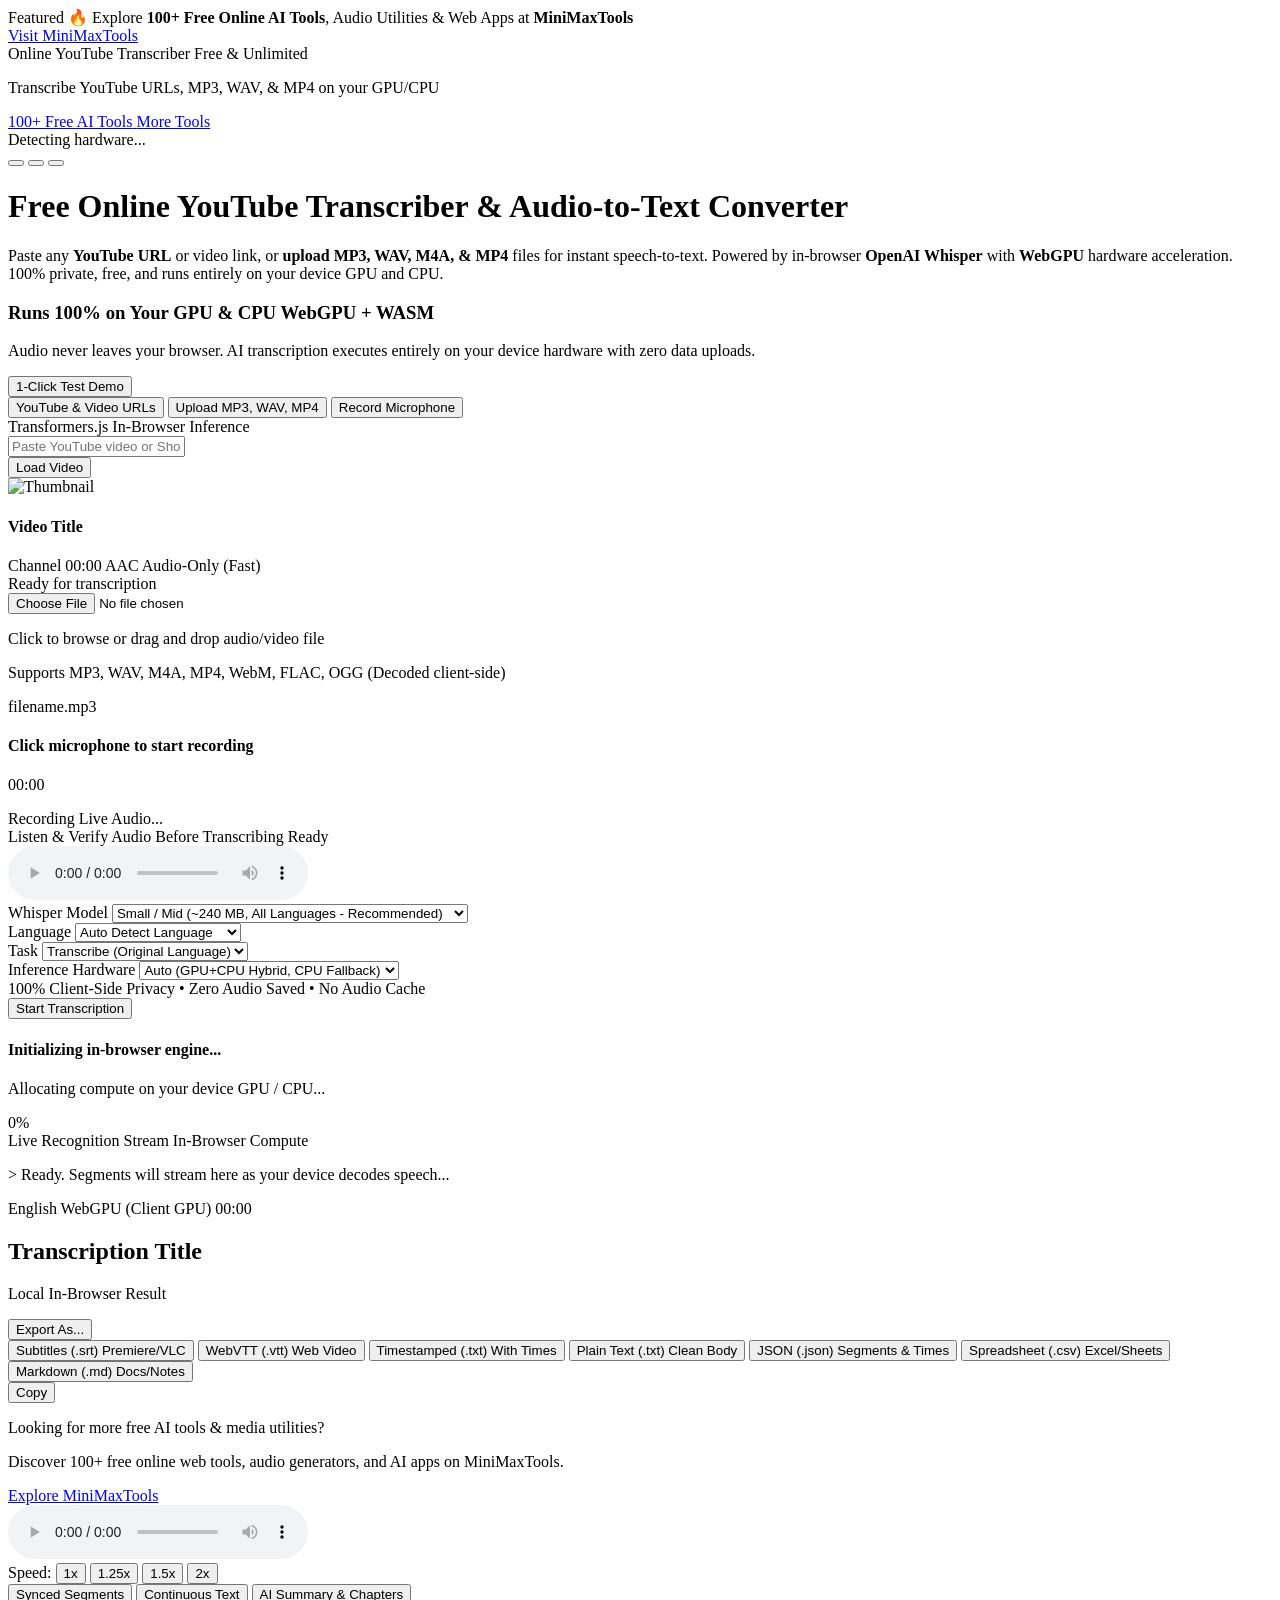
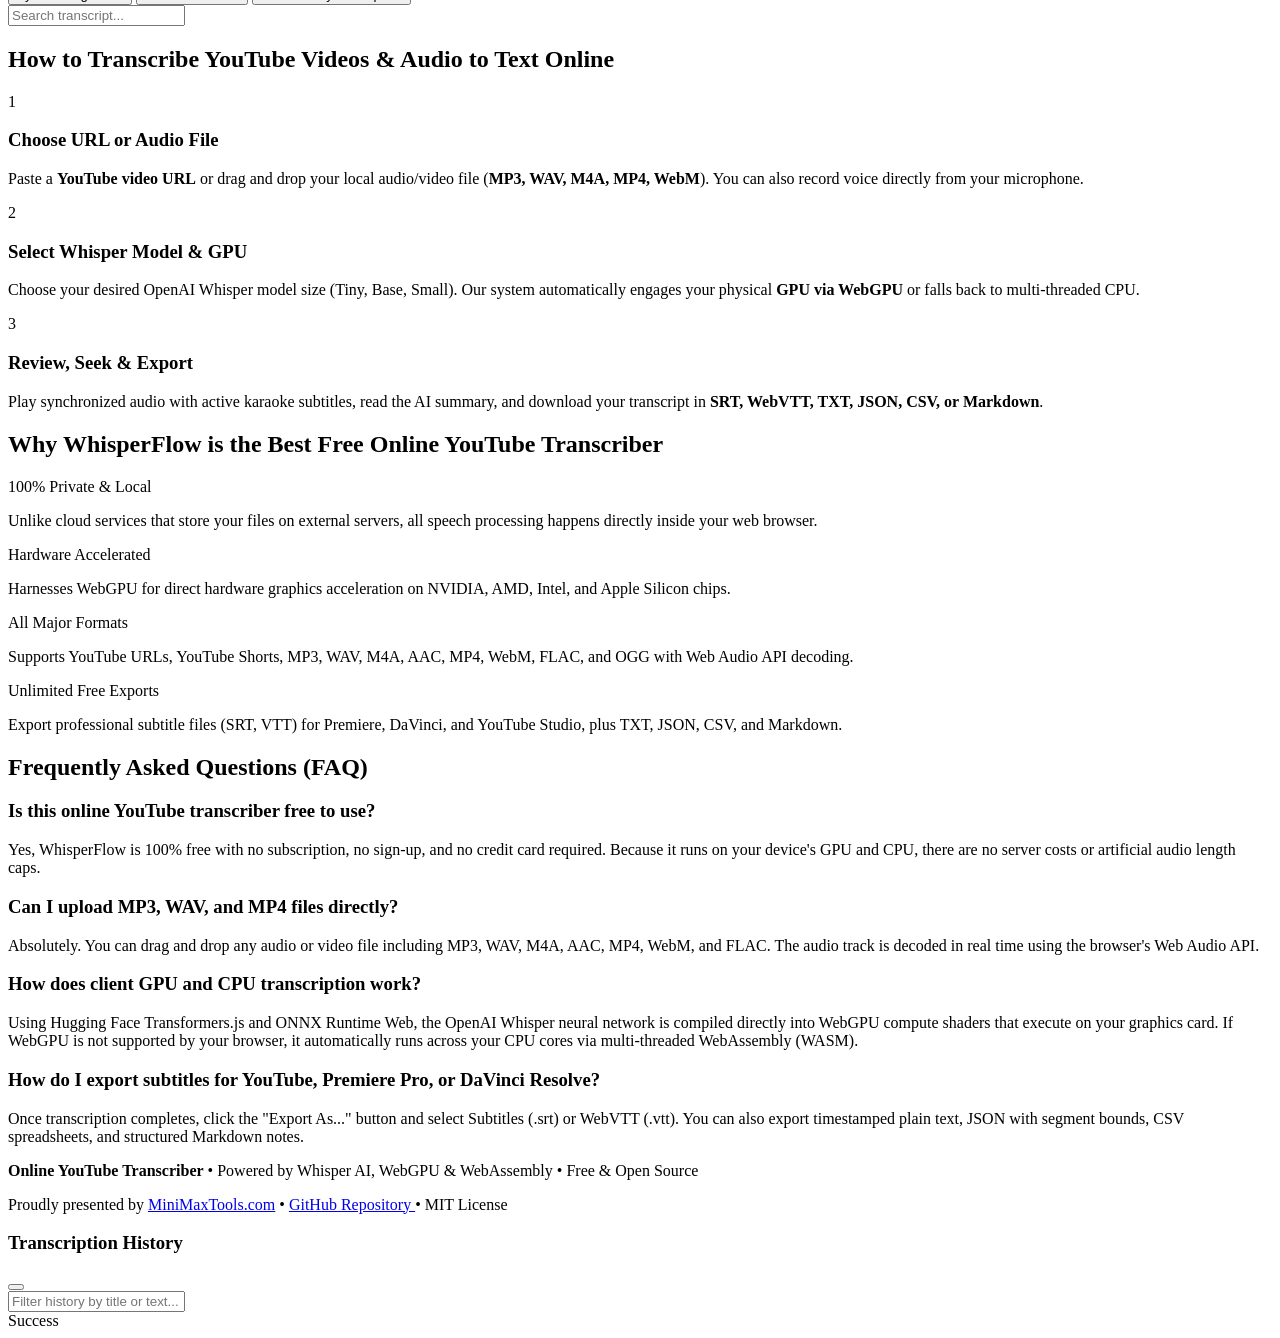
==== commit c15628b2: "feat(models): default to Small/Mid multilingual, add Large-v3-Turbo, GPU+CPU hybrid with auto CPU fa" ====
--- a/templates/index.html
+++ b/templates/index.html
@@ -11,18 +11,18 @@
   <meta name="keywords" content="online youtube transcriber, youtube transcriber, transcribe youtube to text, youtube url transcriber, upload mp3 to text, upload wav to text, audio to text converter, video to srt, speech to text online, free audio transcriber, whisper webgpu, client side whisper, audio url transcriber">
   <meta name="author" content="WhisperFlow">
   <meta name="robots" content="index, follow">
-  <link rel="canonical" href="https://umeshkumar20540-oss.github.io/youtube-transcriber/">
+  <link rel="canonical" href="https://umeshkumar20540-oss.github.io/free-online-youtube-transcriber-audio-to-text-converter/">
 
   <!-- Open Graph / Facebook Meta Tags -->
   <meta property="og:type" content="website">
-  <meta property="og:url" content="https://umeshkumar20540-oss.github.io/youtube-transcriber/">
+  <meta property="og:url" content="https://umeshkumar20540-oss.github.io/free-online-youtube-transcriber-audio-to-text-converter/">
   <meta property="og:title" content="Online YouTube Transcriber | Transcribe URLs, MP3, WAV to Text (Free)">
   <meta property="og:description" content="Free In-Browser YouTube & Audio Transcriber. Transcribe YouTube links, audio URLs, or upload MP3, WAV, M4A files on your GPU and CPU with zero server uploads.">
   <meta property="og:image" content="https://img.youtube.com/vi/jNQXAC9IVRw/maxresdefault.jpg">
 
   <!-- Twitter Meta Tags -->
   <meta name="twitter:card" content="summary_large_image">
-  <meta name="twitter:url" content="https://umeshkumar20540-oss.github.io/youtube-transcriber/">
+  <meta name="twitter:url" content="https://umeshkumar20540-oss.github.io/free-online-youtube-transcriber-audio-to-text-converter/">
   <meta name="twitter:title" content="Online YouTube Transcriber | Transcribe URLs, MP3, WAV to Text (Free)">
   <meta name="twitter:description" content="Free In-Browser YouTube & Audio Transcriber. Transcribe YouTube links, audio URLs, or upload MP3, WAV, M4A files on your GPU and CPU with zero server uploads.">
   <meta name="twitter:image" content="https://img.youtube.com/vi/jNQXAC9IVRw/maxresdefault.jpg">
@@ -34,7 +34,7 @@
     "@type": "WebApplication",
     "name": "Online YouTube Transcriber & Audio-to-Text Converter",
     "alternateName": ["WhisperFlow", "Online YouTube Transcriber", "YouTube Audio to Text", "MP3 WAV Transcriber"],
-    "url": "https://umeshkumar20540-oss.github.io/youtube-transcriber/",
+    "url": "https://umeshkumar20540-oss.github.io/free-online-youtube-transcriber-audio-to-text-converter/",
     "description": "Free online speech-to-text transcriber for YouTube videos, audio URLs, and audio file uploads (MP3, WAV, M4A, MP4) running locally on client GPU and CPU.",
     "applicationCategory": "MultimediaApplication",
     "operatingSystem": "Any (Web Browser with WebGPU or WebAssembly)",
@@ -144,7 +144,7 @@
         </div>
 
         <!-- GitHub Repo Link -->
-        <a href="https://github.com/umeshkumar20540-oss/youtube-transcriber" target="_blank" rel="noopener noreferrer" class="p-2 rounded-lg bg-slate-100 hover:bg-slate-200 dark:bg-surface-800 dark:hover:bg-surface-700 border border-slate-200 dark:border-slate-700/60 transition" title="View Source on GitHub">
+        <a href="https://github.com/umeshkumar20540-oss/free-online-youtube-transcriber-audio-to-text-converter" target="_blank" rel="noopener noreferrer" class="p-2 rounded-lg bg-slate-100 hover:bg-slate-200 dark:bg-surface-800 dark:hover:bg-surface-700 border border-slate-200 dark:border-slate-700/60 transition" title="View Source on GitHub">
           <i data-lucide="github" class="w-4 h-4 text-slate-700 dark:text-slate-300"></i>
         </a>
 
@@ -309,9 +309,10 @@
             Whisper Model
           </label>
           <select id="modelSelect" class="w-full px-3 py-2.5 bg-slate-50 dark:bg-surface-850 border border-slate-200 dark:border-slate-700 rounded-xl text-sm focus:ring-2 focus:ring-brand-500 focus:outline-none">
-            <option value="tiny" selected>Tiny (~40 MB, Ultra-Fast)</option>
-            <option value="base">Base (~75 MB, Recommended)</option>
-            <option value="small">Small (~240 MB, High Accuracy)</option>
+            <option value="small" selected>Small / Mid (~240 MB, All Languages - Recommended)</option>
+            <option value="large-v3-turbo">Large-v3 Turbo (~600 MB, Best Accuracy for Hindi &amp; All)</option>
+            <option value="base">Base (~75 MB, Balanced)</option>
+            <option value="tiny">Tiny (~40 MB, Ultra-Fast English)</option>
           </select>
         </div>
 
@@ -390,7 +391,7 @@
             Inference Hardware
           </label>
           <select id="deviceSelect" class="w-full px-3 py-2.5 bg-slate-50 dark:bg-surface-850 border border-slate-200 dark:border-slate-700 rounded-xl text-sm focus:ring-2 focus:ring-brand-500 focus:outline-none">
-            <option value="auto" selected>Auto (User GPU with CPU Fallback)</option>
+            <option value="auto" selected>Auto (GPU+CPU Hybrid, CPU Fallback)</option>
             <option value="webgpu">Force GPU (WebGPU)</option>
             <option value="wasm">Force CPU (WebAssembly Multi-thread)</option>
           </select>
@@ -729,7 +730,7 @@
       </p>
       <p>
         Proudly presented by <a href="https://tinyurl.com/4xtf9sye" target="_blank" rel="noopener noreferrer" class="font-bold text-brand-500 hover:underline">MiniMaxTools.com</a> &bull; 
-        <a href="https://github.com/umeshkumar20540-oss/youtube-transcriber" target="_blank" rel="noopener noreferrer" class="hover:text-brand-500 transition underline underline-offset-4">
+        <a href="https://github.com/umeshkumar20540-oss/free-online-youtube-transcriber-audio-to-text-converter" target="_blank" rel="noopener noreferrer" class="hover:text-brand-500 transition underline underline-offset-4">
           GitHub Repository
         </a>
         &bull;
